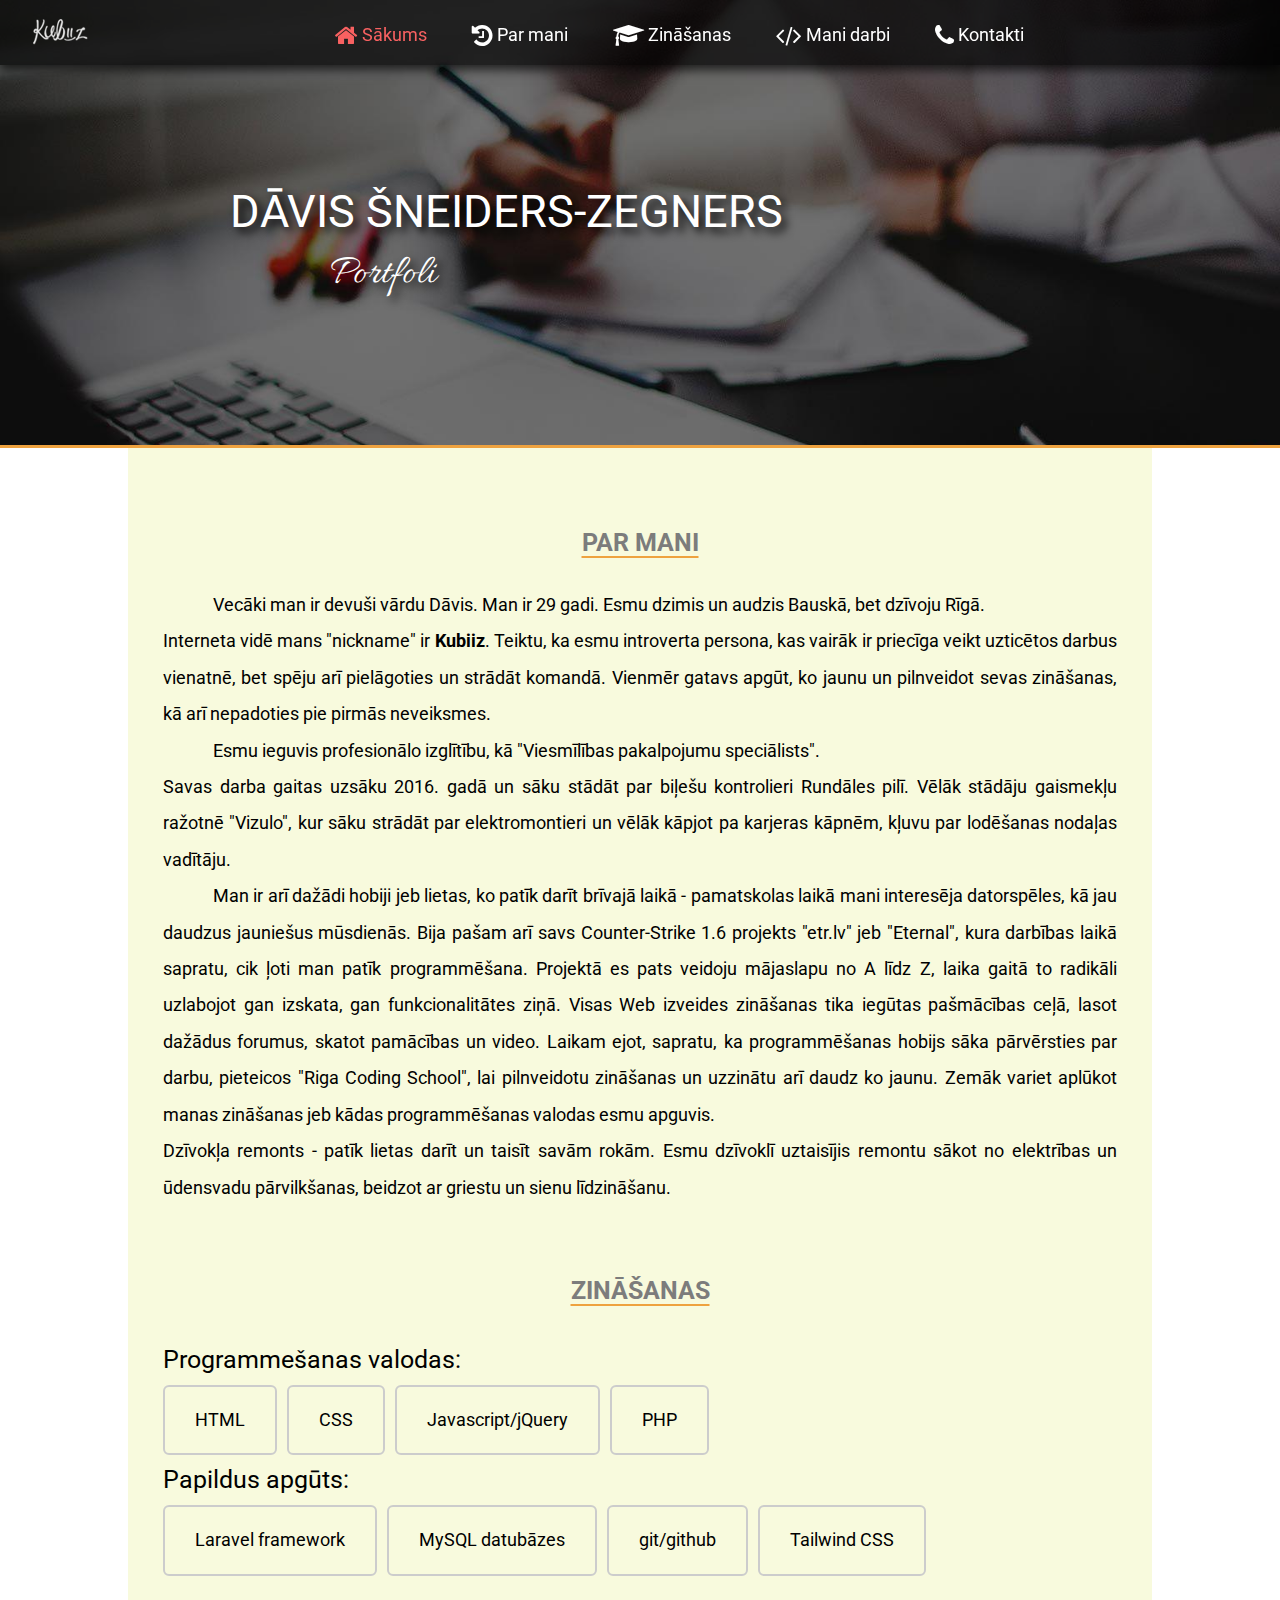
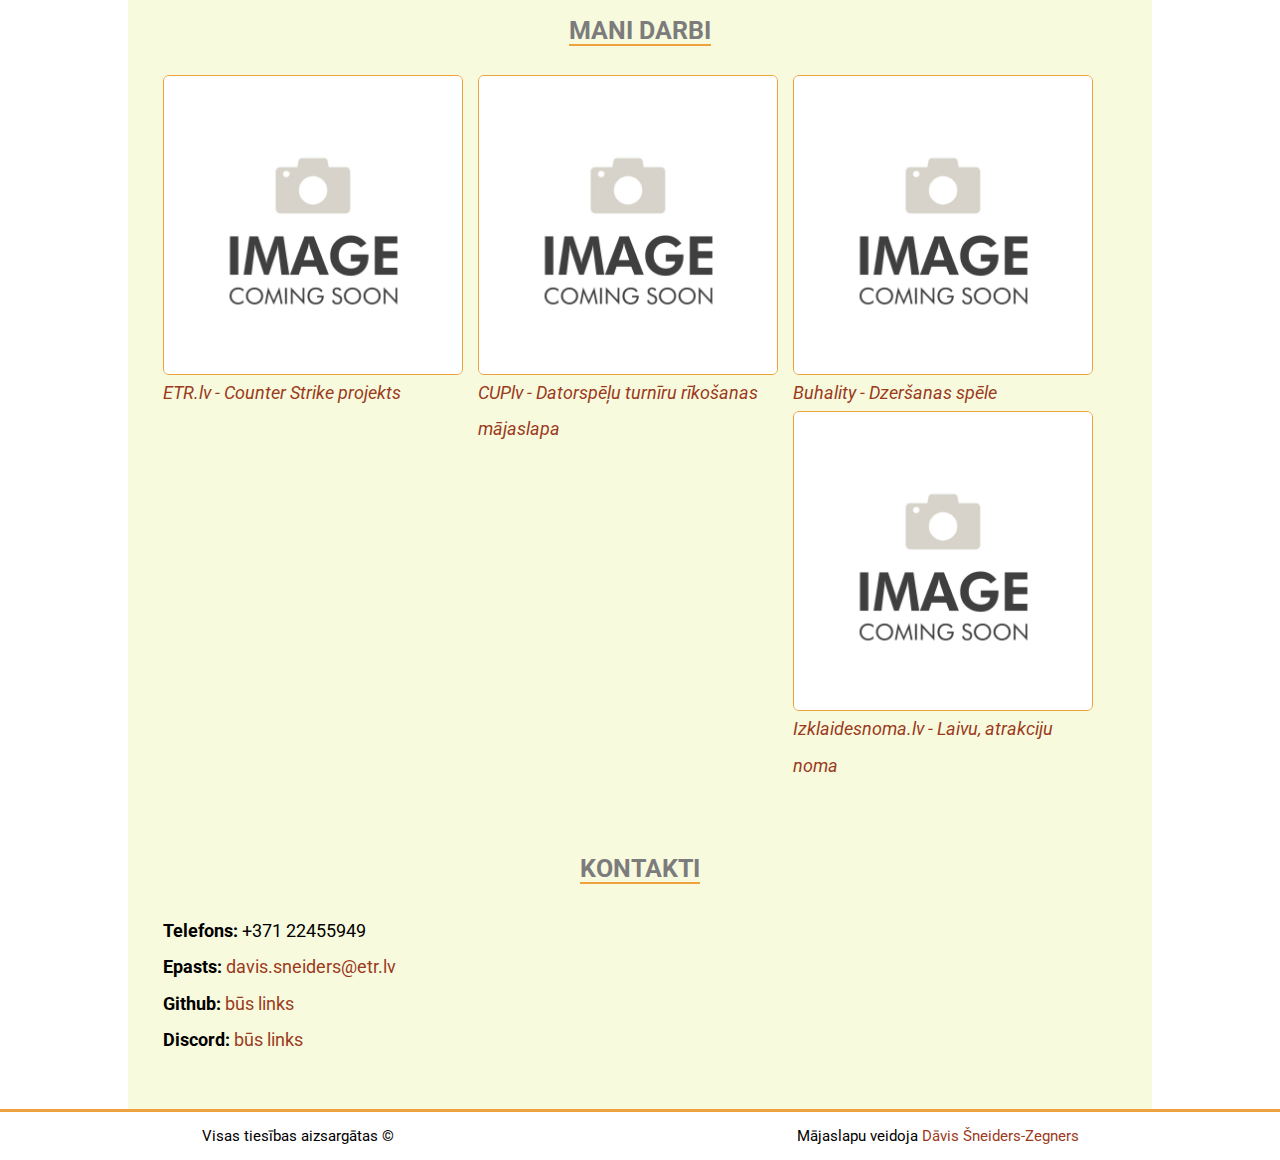
==== Portfolio/index.html @ 018d2f88 "add jquery nav + fancybox init" ====
<!--
	Autors: Dāvis Šneiders-Zegners
	Portfolio
-->
<!DOCTYPE html>
<html lang="lv">
<head>
	<meta charset="UTF-8">
	<meta name="viewport" content="width=device-width, initial-scale=1.0">
	<!-- Favicon ikona interesantākam skatam browserī -->
	<title>Portfolio</title>
	<link rel="stylesheet" href="assets/css/font-awesome.min.css">
	<link rel="stylesheet" href="assets/css/style.css">
	<link rel="stylesheet" href="assets/css/responsive.css">
	<link rel="stylesheet" href="https://cdn.jsdelivr.net/npm/@fancyapps/ui@5.0/dist/fancybox/fancybox.css"/>
</head>
<body>
	<aside id="nav" class="smooth">
		<div class="closebtn oc-nav">&times;</div>
		<ul>
			<li><a data-section="home" href="#home" class="current"><i class="fa fa-home fa-lg"></i> Sākums</a></li>
			<li><a data-section="aboutme" href="#aboutme"><i class="fa fa-history fa-lg"></i> Par mani</a></li>
			<li><a data-section="knowledge" href="#knowledge"><i class="fa fa-graduation-cap fa-lg"></i> Zināšanas</a></li>
			<li><a data-section="myworks" href="#myworks"><i class="fa fa-code fa-lg"></i> Mani darbi</a></li>
			<li><a data-section="contacts" href="#contacts"><i class="fa fa-phone fa-lg"></i> Kontakti</a></li>
		</ul>
	</aside>
	<div id="home"></div>
	<nav class="smooth">
		<div class="logo">
			<a href="#home"><img src="assets/images/kubiiz.png" alt=""></a>
		</div>
		<ul>
			<li><a data-section="home" href="#home" class="current"><i class="fa fa-home fa-lg"></i> Sākums</a></li>
			<li><a data-section="aboutme" href="#aboutme"><i class="fa fa-history fa-lg"></i> Par mani</a></li>
			<li><a data-section="knowledge" href="#knowledge"><i class="fa fa-graduation-cap fa-lg"></i> Zināšanas</a></li>
			<li><a data-section="myworks" href="#myworks"><i class="fa fa-code fa-lg"></i> Mani darbi</a></li>
			<li><a data-section="contacts" href="#contacts"><i class="fa fa-phone fa-lg"></i> Kontakti</a></li>
		</ul>
		<div id="open-nav" class="oc-nav">&#9776;</div>
	</nav>
	<header>
		<div class="text">
			<div class="name">Dāvis Šneiders-Zegners</div>
			<div class="small" rel="Portfolio"></div>
		</div>
	</header>
	<section id="aboutme">
		<h1>Par mani</h1>
		<div class="box">
			<p>
				Vecāki man ir devuši vārdu Dāvis. Man ir 29 gadi. Esmu dzimis un audzis Bauskā, bet dzīvoju Rīgā.<br />
			Interneta vidē mans "nickname" ir <b>Kubiiz</b>. Teiktu, ka esmu introverta persona, kas vairāk ir priecīga veikt uzticētos darbus vienatnē, bet spēju arī pielāgoties un strādāt komandā. Vienmēr gatavs apgūt, ko jaunu un pilnveidot sevas zināšanas, kā arī nepadoties pie pirmās neveiksmes.
			</p>
			<p>
				Esmu ieguvis profesionālo izglītību, kā "Viesmīlības pakalpojumu speciālists".<br />
				Savas darba gaitas uzsāku 2016. gadā un sāku stādāt par biļešu kontrolieri Rundāles pilī. 
				Vēlāk stādāju gaismekļu ražotnē "Vizulo", kur sāku strādāt par elektromontieri un vēlāk kāpjot pa karjeras kāpnēm, kļuvu par lodēšanas nodaļas vadītāju.<br />
			</p>
			<p>
				Man ir arī dažādi hobiji jeb lietas, ko patīk darīt brīvajā laikā - pamatskolas laikā mani interesēja datorspēles, kā jau daudzus jauniešus mūsdienās. Bija pašam arī savs Counter-Strike 1.6 projekts "etr.lv" jeb "Eternal", kura darbības laikā sapratu, cik ļoti man patīk programmēšana.
				Projektā es pats veidoju mājaslapu no A līdz Z, laika gaitā to radikāli uzlabojot gan izskata, gan funkcionalitātes ziņā. Visas Web izveides zināšanas tika iegūtas pašmācības ceļā, lasot dažādus forumus, skatot pamācības un video.
				Laikam ejot, sapratu, ka programmēšanas hobijs sāka pārvērsties par darbu, pieteicos "Riga Coding School", lai pilnveidotu zināšanas un uzzinātu arī daudz ko jaunu.
				Zemāk variet aplūkot manas zināšanas jeb kādas programmēšanas valodas esmu apguvis.<br />
				Dzīvokļa remonts - patīk lietas darīt un taisīt savām rokām. Esmu dzīvoklī uztaisījis remontu sākot no elektrības un ūdensvadu pārvilkšanas, beidzot ar griestu un sienu līdzināšanu. 
			</p>
		</div>
	</section>
	<section id="knowledge">
		<h1>Zināšanas</h1>
		<div class="box">
			<div class="box-know">
				<!-- Pie valodām būs attiecīgās valodas logo -->
				<h2>Programmešanas valodas:</h2>
				<div>HTML</div>
				<div>CSS</div>
				<div>Javascript/jQuery</div>
				<div>PHP</div>
			</div>
			<div class="box-know">
				<h2>Papildus apgūts:</h2>
				<div>Laravel framework</div>
				<div>MySQL datubāzes</div>
				<div>git/github</div>
				<div>Tailwind CSS</div>
			</div>
		</div>
		<div class="clear"></div>
	</section>
	<section id="myworks">
		<h1>Mani darbi</h1>
		<div class="box">
			<div class="works">
				<a href="assets/images/noimg.jpeg" data-fancybox data-caption="ETR.lv - Counter Strike projekts">
				<img src="assets/images/noimg.jpeg" />
				</a>
				<span>ETR.lv - Counter Strike projekts</span>
			</div>
			<div class="works">
				<a href="assets/images/noimg.jpeg" data-fancybox data-caption="CUPlv - Datorspēļu turnīru rīkošanas mājaslapa">
					<img src="assets/images/noimg.jpeg" />
				</a>
				<span>CUPlv - Datorspēļu turnīru rīkošanas mājaslapa</span>
			</div>
			<div class="works">
				<a href="assets/images/noimg.jpeg" data-fancybox data-caption="Buhality - Dzeršanas spēle">
					<img src="assets/images/noimg.jpeg" alt="Buhality - Dzeršanas spēle">
				</a>
				<span>Buhality - Dzeršanas spēle</span>
			</div>
			<div class="works">
				<a href="assets/images/noimg.jpeg" data-fancybox data-caption="Izklaidesnoma.lv - Laivu, atrakciju noma">
					<img src="assets/images/noimg.jpeg" />
				</a>
				<span>Izklaidesnoma.lv - Laivu, atrakciju noma</span>
			</div>
				<!-- Tiks pievienoti projektu attēli un uzklikšķinot, parādīs attēlu pa visu ekrānu -->
			<div class="clear"></div>
		</div>
	</section>
	<section id="contacts">
		<h1>Kontakti</h1>
		<div class="box">
			<b>Telefons:</b> +371 22455949<br />
			<b>Epasts:</b> <a href="mailto:davis.sneiders@etr.lv">davis.sneiders@etr.lv</a><br />
			<b>Github:</b> <a href="https://github.com/Kubiiz">būs links</a><br />
			<b>Discord:</b> <a href="#">būs links</a><br />
		</div>
		<!-- Iekļaut arī saziņas formu? -->
	</section>
	<footer>
		<p>Visas tiesības aizsargātas &copy;</p>
		<p>Mājaslapu veidoja <span>Dāvis Šneiders-Zegners</span></p>
	</footer>
	<div id="backtotop"><i class="fa fa-arrow-up fa-2x"></i></div>
	<script src="https://code.jquery.com/jquery-3.7.1.min.js"></script>
	<script src="assets/js/javascript.js"></script>
	<script src="https://cdn.jsdelivr.net/npm/@fancyapps/ui@5.0/dist/fancybox/fancybox.umd.js"></script>
</body>
</html>
---- Portfolio/assets/css/style.css ----
@import url('https://fonts.googleapis.com/css?family=Allura&display=swap');
@import url('https://fonts.googleapis.com/css?family=Roboto&display=swap');

* {
    margin: 0 ;
    padding: 0;
    box-sizing: border-box;
}

body {
    font-family: "Roboto", sans-serif;
    position: relative;
}

html {
    font-size: 14px;
    scroll-behavior: smooth;
}

a, 
span {
    color: #9b3b1d;
    text-decoration: none;
    transition: 0.3s;
}

a:hover {
    color: #531908;
    transition: 0.3s;
}

aside#nav {
    width: 80vw;
    height: 100vh;
    position: fixed;
    z-index: 1;
    top: 65px;
    left: 0;
    background-color: rgba(0, 0, 0, 0.7);
    box-shadow: 10px 0 10px rgba(0, 0, 0, 0.7);
    padding-top: 65px;
    display: none;
}
  
aside#nav ul {
    position: absolute;
    top: 40px;
    padding-left: 40px;
    font-size: 1.4rem;
    list-style: none;
}

aside#nav ul li {
    padding: 10px 0;
}

aside#nav .closebtn {
    position: absolute;
    top: 10px;
    right: 25px;
    font-size: 2.5rem;
    color: #fff;
    cursor: pointer;
}

nav {
    width: 100vw;
    height: 65px;
    background-color: rgba(0, 0, 0, 0.7);
    position: fixed;
    display: flex;
    flex-direction: row;
    align-items: center;
    justify-content: space-between;
    box-shadow: 0 5px 10px rgba(0, 0, 0, 0.7);
}

nav .logo {
    margin: 2px 0 0 32px;
    display: flex;
    align-items: center;
    justify-content:center;
}

nav .logo:hover {
    animation: pulse 1s infinite;
}

nav ul {
    margin: -17px 0 0 0;
}

nav ul li{
    color: #FFF;
    font-size: 1.3rem;
    float: left;
    list-style-type: none;
    margin: 21px 0 0 45px;
}

nav ul li a, 
nav ul li a:hover,
aside a,
aside a:hover{
    color: #FFF;
    transition: 0.3s;
}

nav ul li a:hover,
aside a:hover,
nav ul li .current,
aside .current{
    color: #f86161;
    transition: 0.3s;
}

#open-nav {
    color: #FFF;
    font-size: 1.8rem;
    margin: 2px 32px 0 0;
    cursor: context-menu;
    opacity: 0;
}

header {
    background: url('../images/bg.jpg');
    background-repeat: no-repeat;
    background-position: center;
    background-attachment: fixed;
    background-size: cover;
    background-color: #a1a1a1;
    width: 100vw;
    height: 35vw;
    display: flex;
    align-items: center;
    border-bottom: 3px solid #eea23f;
}

header .text{
    font-size: 3.2rem;
    color: #FFF;
    padding: 40px 0 0 230px;
    text-transform: uppercase;
    text-shadow: 5px 5px 10px rgba(0, 0, 0, 1);
}

header .text .small{
    font-family: "Allura", sans-serif;
    font-size: 3rem;
    color: #FFF;
    padding: 10px 0 0 100px;
    text-transform: capitalize;
}

section {
    padding: 20px;
    background-color: #f8fadd;
    width: 80vw;
    margin: 0 auto;
}

section:first-of-type {
    padding-top: 80px;
}

section h1 {
    font-size: 25px;
    text-align: center;
    color: #7c7c7c;
    text-transform: uppercase;
    text-decoration: underline;
    text-underline-offset: 5px;
    text-decoration-color: #eea23f;
}

section .box {
    padding: 30px 15px;
    font-size: 1.3rem;
    line-height: 2;
}

#aboutme .box {
    text-align: justify;  
    text-justify: inter-word;
    text-indent: 50px;
}

#knowledge .box-know {
    float: left;
    padding-right: 150px;
}

#knowledge .box-know h2 {
    font-size: 25px;
    font-weight: 400;
}

#knowledge .box-know div {
    float: left;
    border: 2px solid #ccc;
    padding: 15px 30px;
    margin-right: 10px;
    border-radius: 6px;
    cursor: pointer;
}

#knowledge .box-know>div:hover {
    background-color: #f4f7cf;
}

#myworks .works {
    width: 300px;
    float: left;
    margin-right: 15px;
}

#myworks img {
    width: 300px;
    height: 300px;
    border: 1px solid #eea23f;
    border-radius: 6px;
    float: left;
}

#myworks span {
    font-style: italic;
}

footer {
    width: 100vw;
    border-top: 3px solid #eea23f;
    display: flex;
    align-items: center;
    justify-content:space-around;
    flex-direction: row;
    padding: 15px 0;
}

footer p{
    font-size: 15px;
}

#backtotop {
    background-color: rgba(0, 0, 0, 0.6);
    box-shadow: 0 5px 10px rgba(0, 0, 0, 0.7);
    width: 60px;
    height: 60px;
    position: fixed;
    bottom: 0;
    right: 0;
    margin: 0 15px 15px 0;
    border-radius: 6px;
    cursor: pointer;
    opacity: 0.3;
    color:#FFF;
    text-align: center;
    transition: 0.3s;
    display: flex;
    align-items: center;
    justify-content: center;
}

#backtotop:hover {
    opacity: 1;
    transition: 0.3s;
    color: #f86161;
}

#backtotop i {
    animation: pulse 1s infinite;
}

@keyframes pulse {
    0% {
      transform: scale(1);
    }
    50% {
      transform: scale(1.15);
    }
    100% {
      transform: scale(1);
    }
  }

.clear {
    clear: both;
}
---- Portfolio/assets/css/responsive.css ----
@media screen and (max-width: 1024px) {
    nav ul li{
        margin: 21px 0 0 20px;
    }

    header {
        height: 40vw;
        background-position: top;
        background-size:contain;
    }

    header .text{
        padding: 60px 0 0 120px;
        font-size: 2.5rem;
    }

    header .text .small{
        font-size: 2.5rem;
    }

    section {
        width: 100vw;
    }
}

@media screen and (max-width: 768px) {
    nav ul {
        display: none;
    }

    #open-nav {
        cursor: pointer;
        opacity: 1;
    }

    header {
        height: 50vw;
        justify-content: center;
    }

    header .text{
        padding: 65px 0 0 0;
        font-size: 2.3rem;
    }

    header .text .small{
        font-size: 2.5rem;
        padding: 5px 0 0 50px;
    }

    #backtotop {
        width: 55px;
        height: 55px;
    }

    footer {
        flex-direction:column;
        padding: 10px 0;
    }
}

@media (max-width: 480px) {
    header {
        height: 55vw;
        justify-content: center;
    }

    header .text{
        font-size: 2rem;
        padding: 65px 0 0 0;
    }

    header .text .small{
        font-size: 2rem;
    }
}
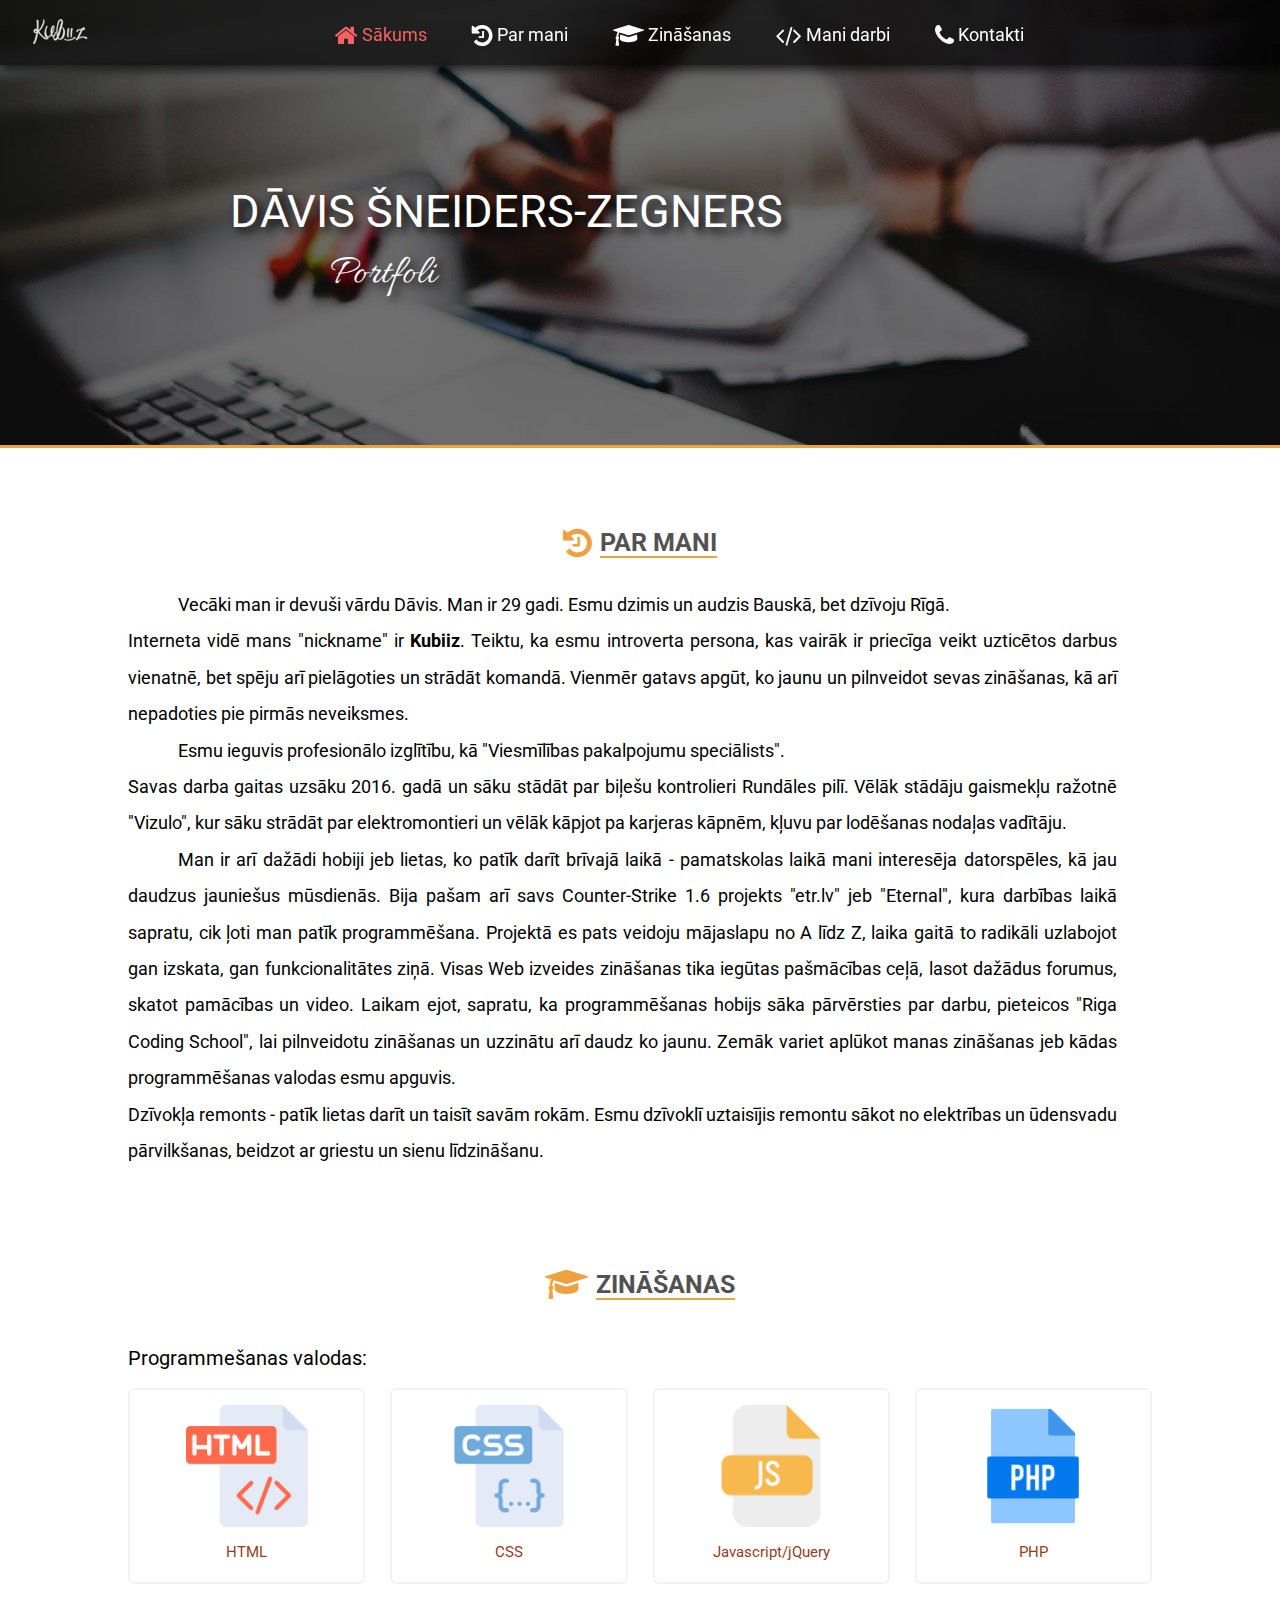
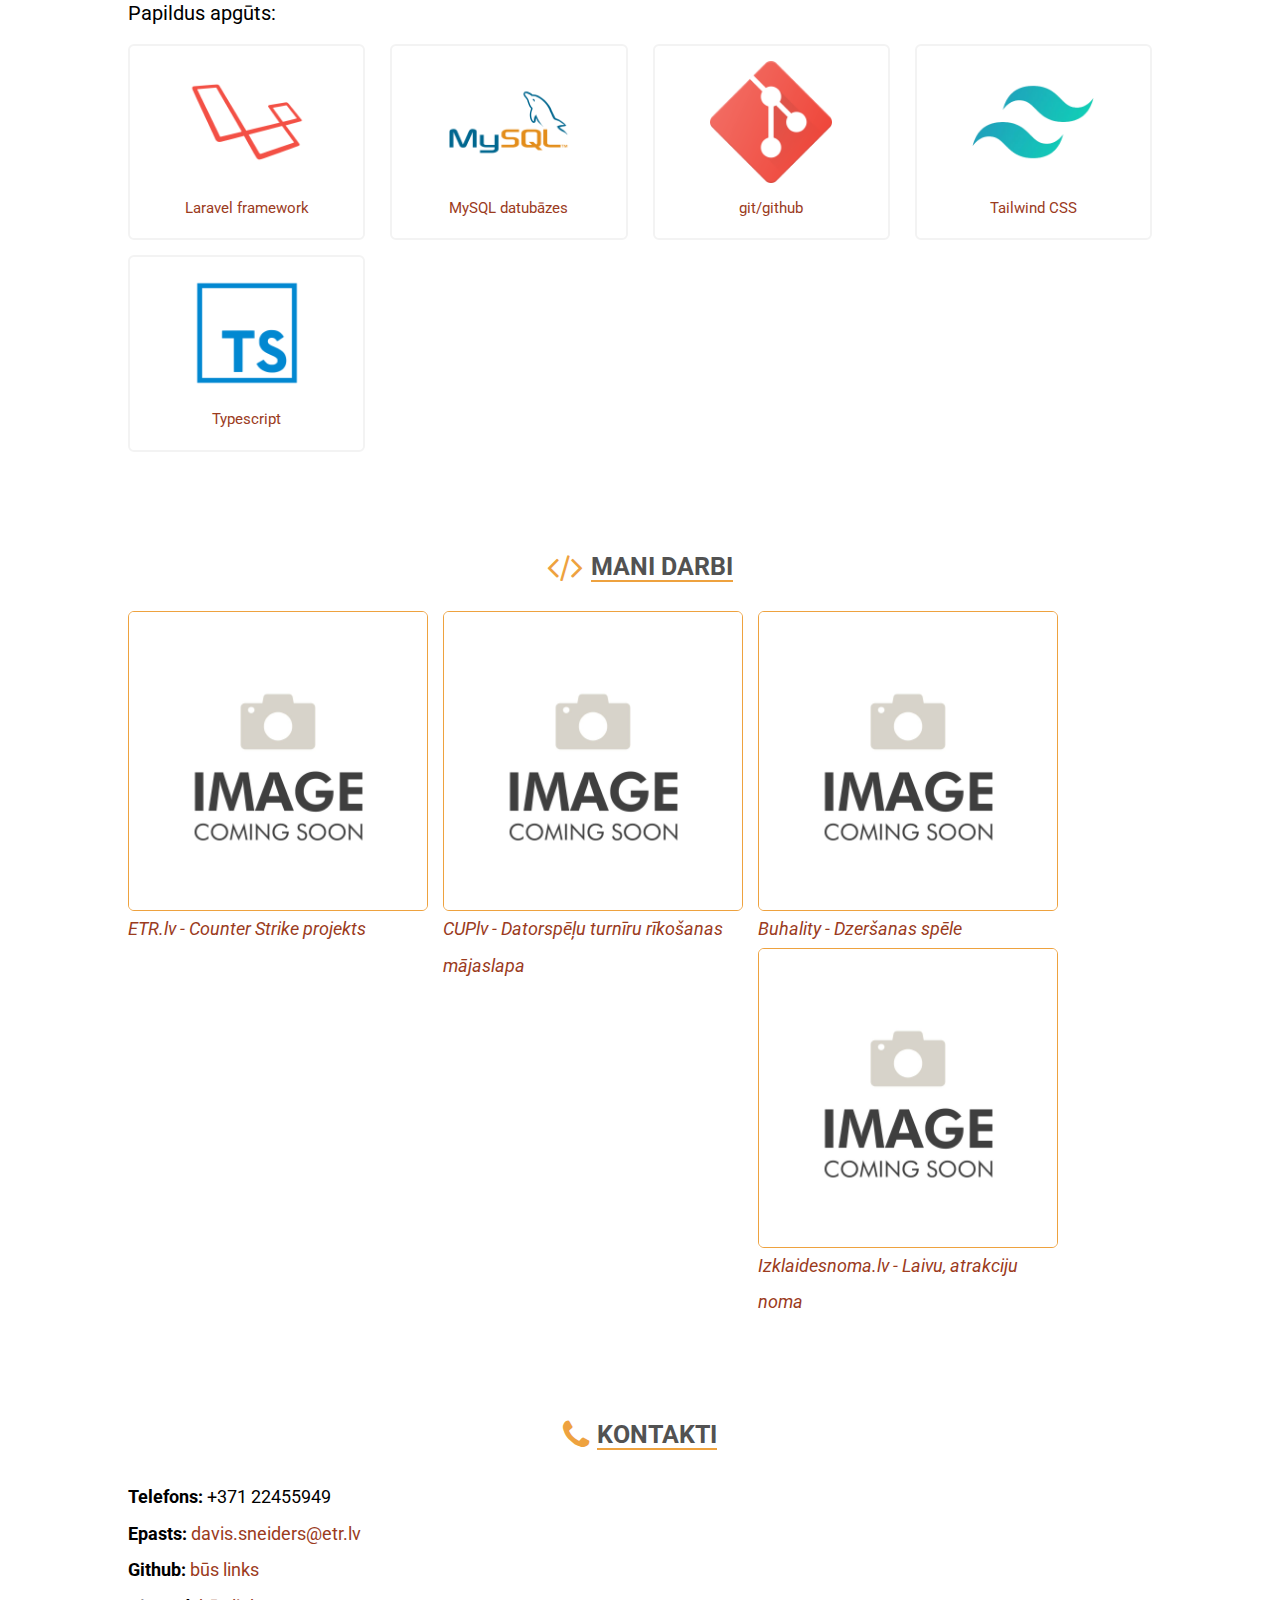
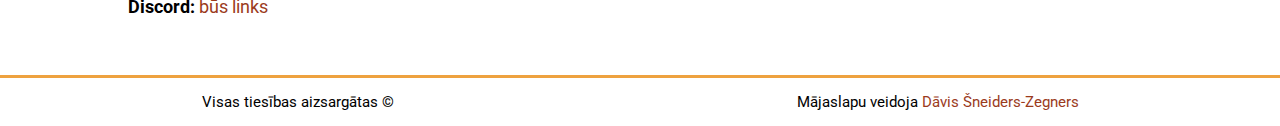
==== commit 8beb1c78: "add knowledge icons and responsive divs" ====
--- a/Portfolio/index.html
+++ b/Portfolio/index.html
@@ -45,8 +45,9 @@
 			<div class="small" rel="Portfolio"></div>
 		</div>
 	</header>
+	
 	<section id="aboutme">
-		<h1>Par mani</h1>
+		<h1><i class="fa fa-history fa-lg"></i>Par mani</h1>
 		<div class="box">
 			<p>
 				Vecāki man ir devuši vārdu Dāvis. Man ir 29 gadi. Esmu dzimis un audzis Bauskā, bet dzīvoju Rīgā.<br />
@@ -66,29 +67,57 @@
 			</p>
 		</div>
 	</section>
+	
 	<section id="knowledge">
-		<h1>Zināšanas</h1>
+		<h1><i class="fa fa-graduation-cap fa-lg"></i>Zināšanas</h1>
 		<div class="box">
+			<h2>Programmešanas valodas:</h2>
 			<div class="box-know">
-				<!-- Pie valodām būs attiecīgās valodas logo -->
-				<h2>Programmešanas valodas:</h2>
-				<div>HTML</div>
-				<div>CSS</div>
-				<div>Javascript/jQuery</div>
-				<div>PHP</div>
+				<div>
+					<img src="assets/images/languages/html.png" alt="">
+					<span>HTML</span>
+				</div>
+				<div>
+					<img src="assets/images/languages/css.png" alt="">
+					<span>CSS</span>
+				</div>
+				<div>
+					<img src="assets/images/languages/javascript.png" alt="">
+					<span>Javascript/jQuery</span>
+				</div>
+				<div>
+					<img src="assets/images/languages/php.png" alt="">
+					<span>PHP</span>
+				</div>
 			</div>
+			<h2>Papildus apgūts:</h2>
 			<div class="box-know">
-				<h2>Papildus apgūts:</h2>
-				<div>Laravel framework</div>
-				<div>MySQL datubāzes</div>
-				<div>git/github</div>
-				<div>Tailwind CSS</div>
+				<div>
+					<img src="assets/images/languages/laravel.png" alt="">
+					<span>Laravel framework</span>
+				</div>
+				<div>
+					<img src="assets/images/languages/mysql.png" alt="">
+					<span>MySQL datubāzes</span>
+				</div>
+				<div>
+					<img src="assets/images/languages/git.png" alt="">
+					<span>git/github</span>
+				</div>
+				<div>
+					<img src="assets/images/languages/tailwind.png" alt="">
+					<span>Tailwind CSS</span>
+				</div>
+				<div>
+					<img src="assets/images/languages/typescript.png" alt="">
+					<span>Typescript</span>
+				</div>
 			</div>
 		</div>
 		<div class="clear"></div>
 	</section>
 	<section id="myworks">
-		<h1>Mani darbi</h1>
+		<h1><i class="fa fa-code fa-lg"></i>Mani darbi</h1>
 		<div class="box">
 			<div class="works">
 				<a href="assets/images/noimg.jpeg" data-fancybox data-caption="ETR.lv - Counter Strike projekts">
@@ -119,7 +148,7 @@
 		</div>
 	</section>
 	<section id="contacts">
-		<h1>Kontakti</h1>
+		<h1><i class="fa fa-phone fa-lg"></i>Kontakti</h1>
 		<div class="box">
 			<b>Telefons:</b> +371 22455949<br />
 			<b>Epasts:</b> <a href="mailto:davis.sneiders@etr.lv">davis.sneiders@etr.lv</a><br />
--- a/Portfolio/assets/css/style.css
+++ b/Portfolio/assets/css/style.css
@@ -66,6 +66,7 @@
 nav {
     width: 100vw;
     height: 65px;
+    z-index: 1;
     background-color: rgba(0, 0, 0, 0.7);
     position: fixed;
     display: flex;
@@ -153,28 +154,35 @@
 }
 
 section {
-    padding: 20px;
-    background-color: #f8fadd;
+    padding: 20px 0;
     width: 80vw;
     margin: 0 auto;
 }
 
 section:first-of-type {
-    padding-top: 80px;
+    padding-top: 50px;
 }
 
 section h1 {
-    font-size: 25px;
+    font-size: 1.8rem;
     text-align: center;
-    color: #7c7c7c;
+    color: #525252;
     text-transform: uppercase;
+    padding-top: 30px;
     text-decoration: underline;
     text-underline-offset: 5px;
     text-decoration-color: #eea23f;
+    text-decoration-thickness: 2px;
+}
+
+section h1 i {
+    color: #eea23f;
+    margin-right: 8px;
 }
 
 section .box {
-    padding: 30px 15px;
+    padding: 30px 0;
+    margin-right: 35px;
     font-size: 1.3rem;
     line-height: 2;
 }
@@ -185,27 +193,45 @@
     text-indent: 50px;
 }
 
+#knowledge h2 {
+    font-size: 1.4rem;
+    font-weight: 400;
+    padding: 10px 0;
+}
+
 #knowledge .box-know {
-    float: left;
-    padding-right: 150px;
-}
-
-#knowledge .box-know h2 {
-    font-size: 25px;
-    font-weight: 400;
+    display: grid;
+    grid-template-columns: 25% 25% 25% 25%;
+    gap: 15px;
 }
 
 #knowledge .box-know div {
-    float: left;
-    border: 2px solid #ccc;
-    padding: 15px 30px;
+    border: 2px solid #f3f3f3;
+    padding: 15px;
     margin-right: 10px;
     border-radius: 6px;
     cursor: pointer;
+    display: flex;
+    flex-direction: column;
+    align-items: center;
+    justify-content: center;
+    gap: 10px;
+    transition: 0.3s;
 }
 
 #knowledge .box-know>div:hover {
-    background-color: #f4f7cf;
+    box-shadow: 0 5px 15px rgba(0, 0, 0, 0.7);
+    background-color: #fff;
+    border: none;
+    transform: scale(1.15);
+}
+
+#knowledge .box-know img {
+    width: 60%;
+}
+
+#knowledge .box-know span {
+    font-size: 1.1rem;
 }
 
 #myworks .works {
--- a/Portfolio/assets/css/responsive.css
+++ b/Portfolio/assets/css/responsive.css
@@ -20,6 +20,20 @@
 
     section {
         width: 100vw;
+    }
+
+    section .box {
+        padding: 30px 20px;
+        margin-right: 5px;
+    }
+
+    #knowledge .box-know {
+        grid-template-columns: 33.3% 33.3% 33.3%;
+        gap: 10px;
+    }
+
+    #knowledge .box-know>div:hover {
+        transform: scale(1.1);
     }
 }
 
@@ -48,6 +62,11 @@
         padding: 5px 0 0 50px;
     }
 
+    #knowledge .box-know {
+        grid-template-columns: 50% 50%;
+        gap: 10px;
+    }
+
     #backtotop {
         width: 55px;
         height: 55px;
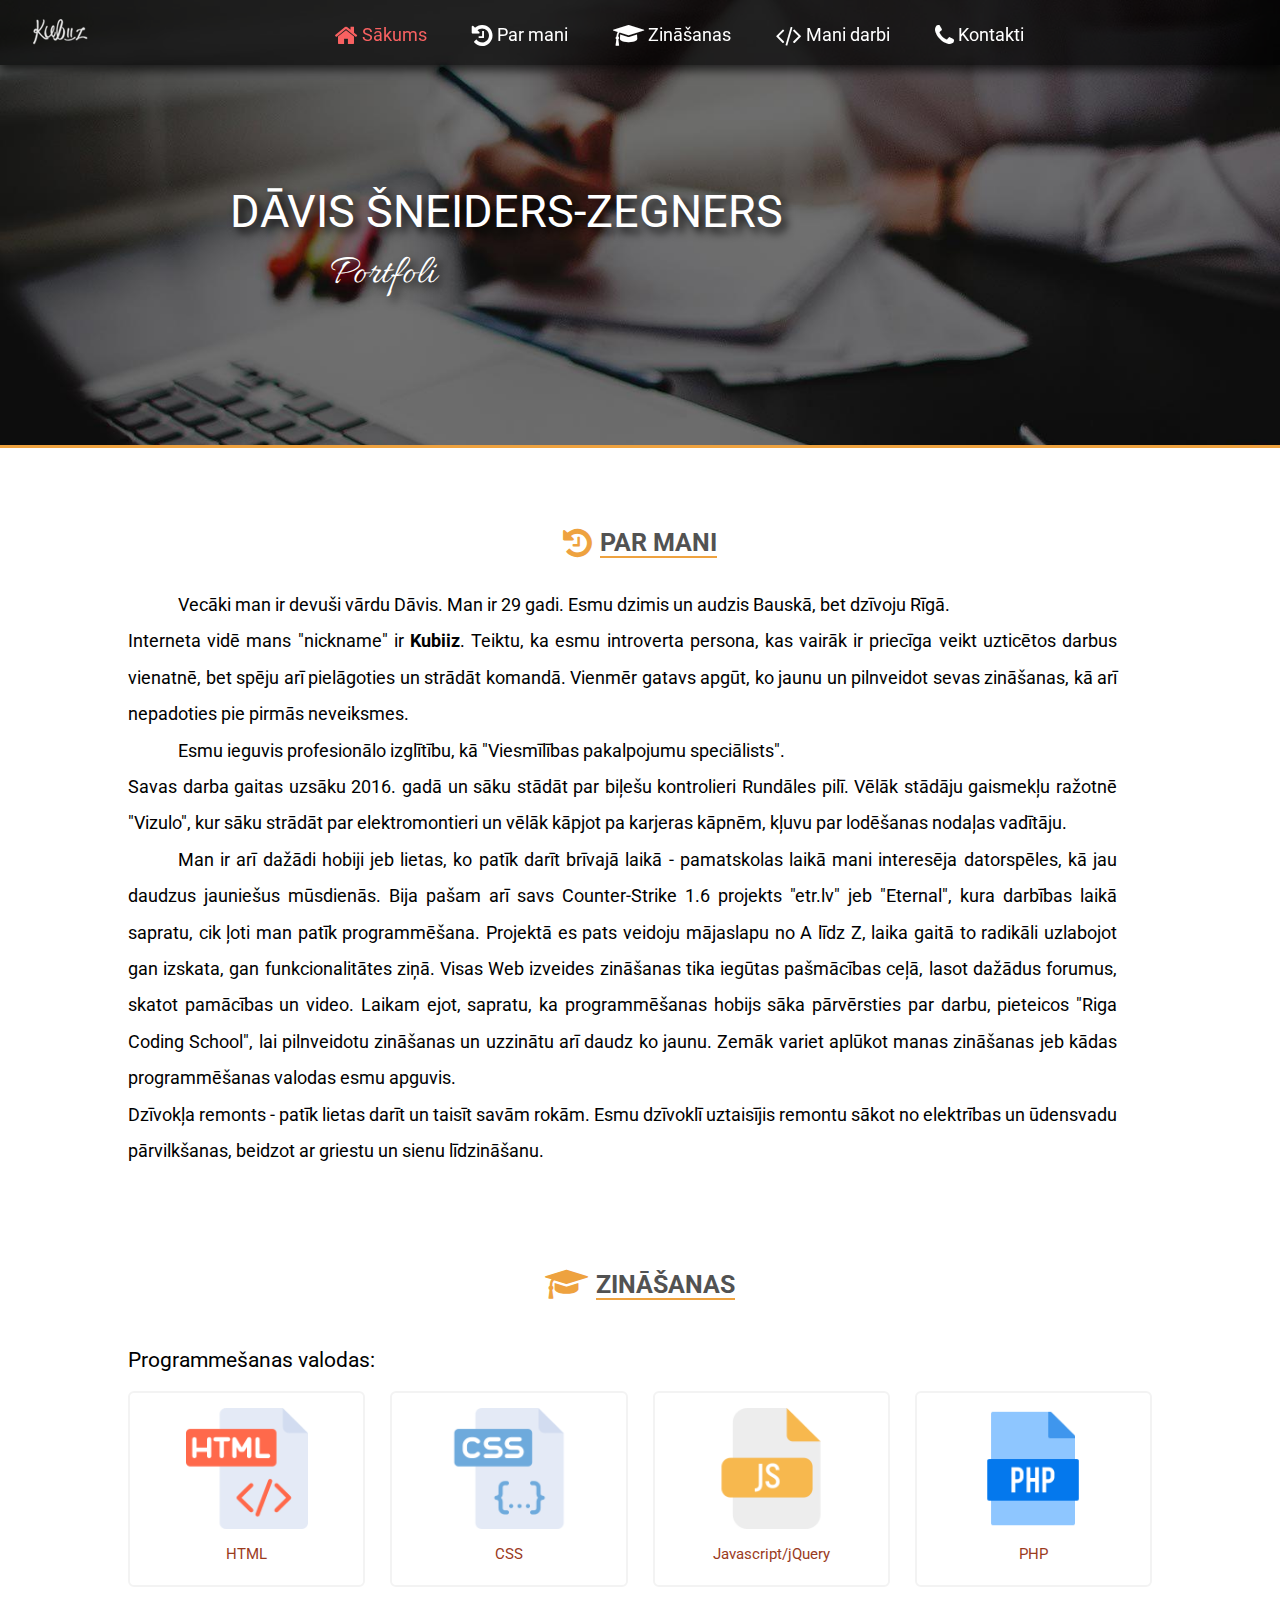
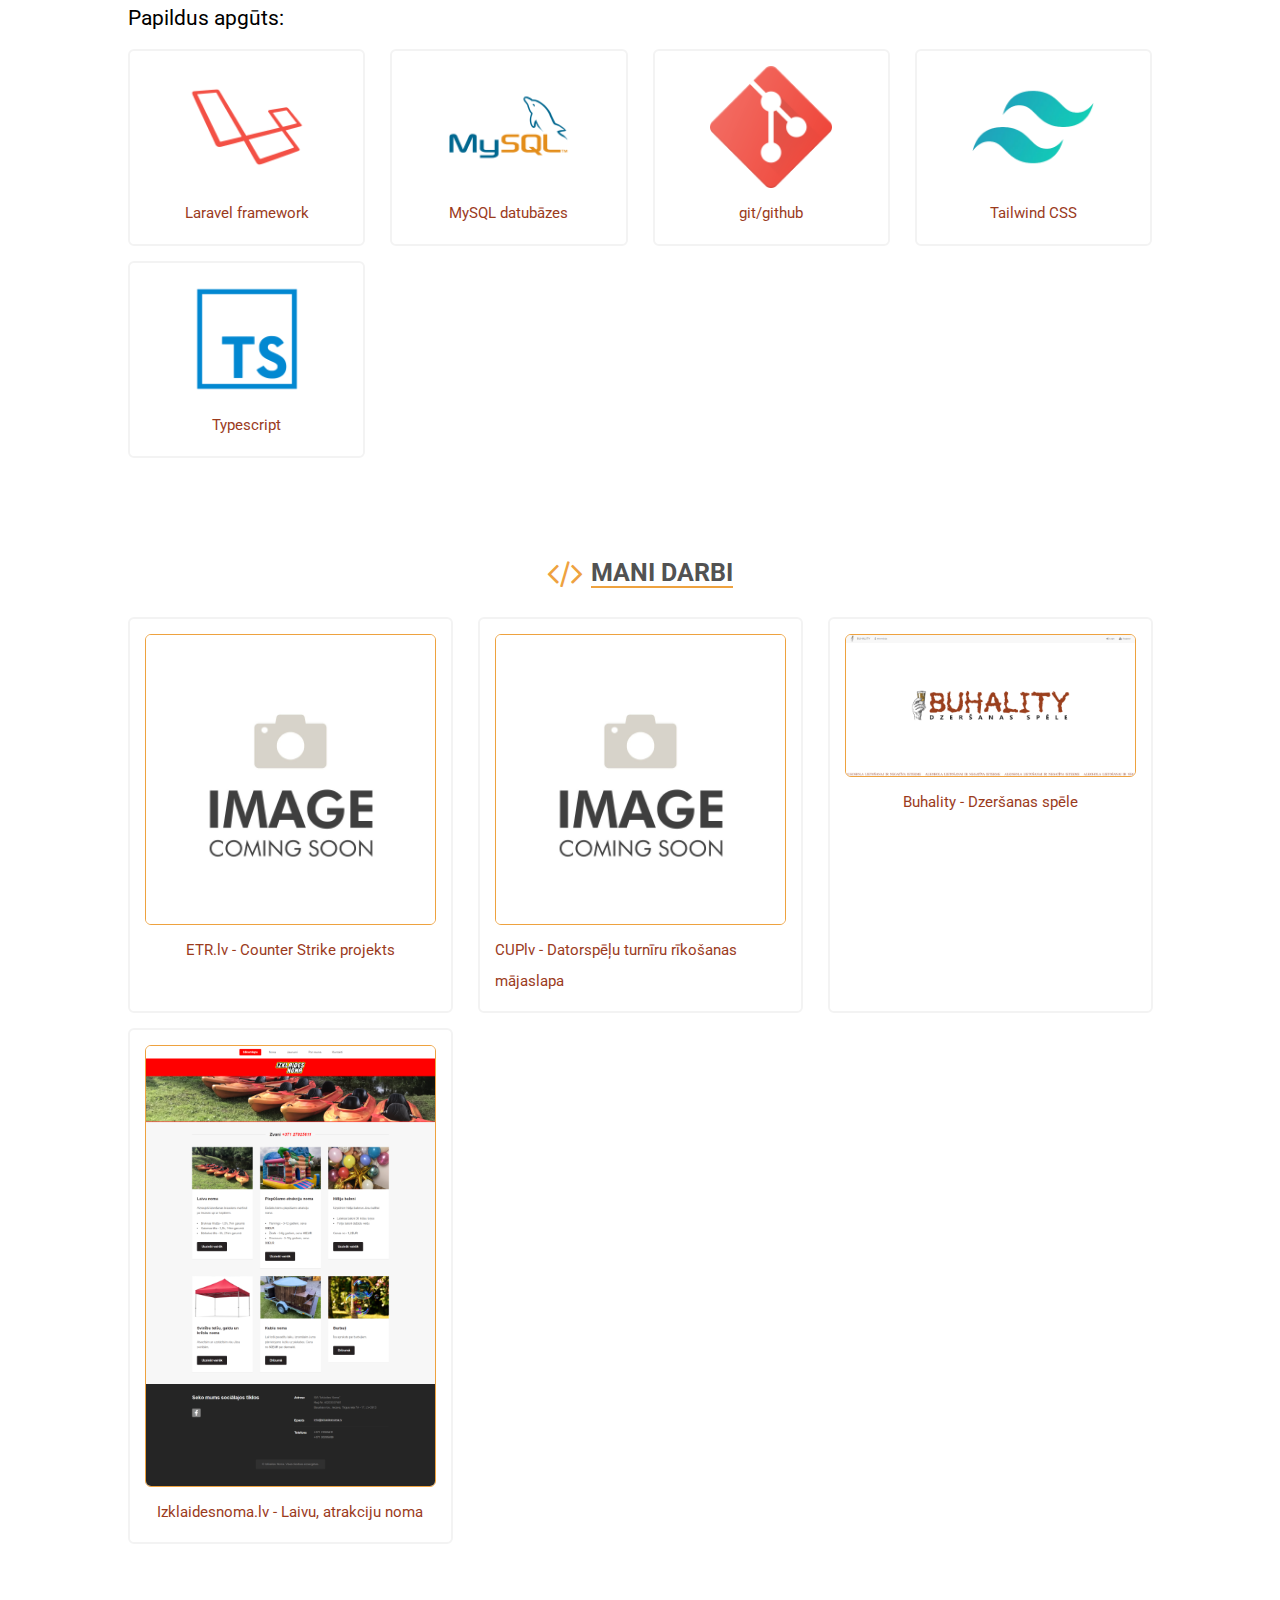
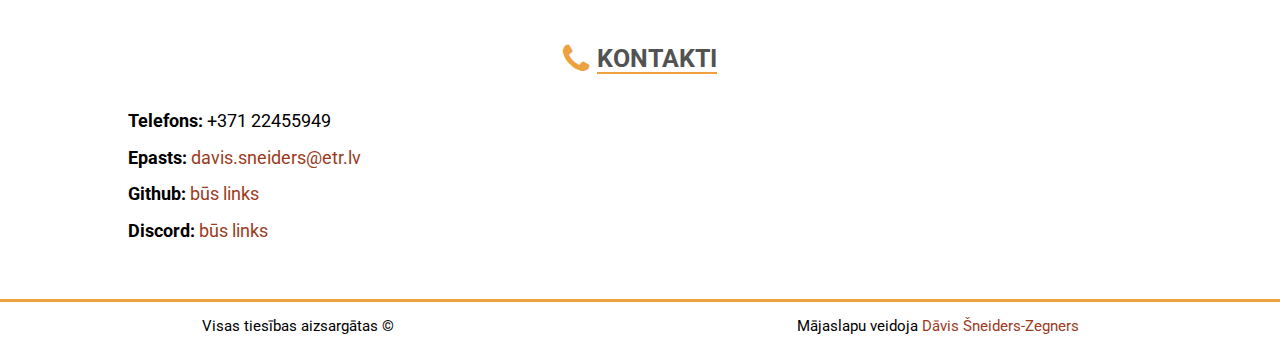
==== commit f6b052ad: "add my works" ====
--- a/Portfolio/index.html
+++ b/Portfolio/index.html
@@ -42,7 +42,7 @@
 	<header>
 		<div class="text">
 			<div class="name">Dāvis Šneiders-Zegners</div>
-			<div class="small" rel="Portfolio"></div>
+			<div class="small" data-text="Portfolio"></div>
 		</div>
 	</header>
 	
@@ -119,32 +119,34 @@
 	<section id="myworks">
 		<h1><i class="fa fa-code fa-lg"></i>Mani darbi</h1>
 		<div class="box">
-			<div class="works">
-				<a href="assets/images/noimg.jpeg" data-fancybox data-caption="ETR.lv - Counter Strike projekts">
-				<img src="assets/images/noimg.jpeg" />
+			<div>
+				<a class="blur" href="assets/images/noimg.jpeg" data-fancybox="works" data-caption="ETR.lv - Counter Strike projekts">
+					<img src="assets/images/noimg.jpeg" alt="" />
+					<i class="fa fa-search-plus fa-3x"></i>
 				</a>
 				<span>ETR.lv - Counter Strike projekts</span>
 			</div>
-			<div class="works">
-				<a href="assets/images/noimg.jpeg" data-fancybox data-caption="CUPlv - Datorspēļu turnīru rīkošanas mājaslapa">
-					<img src="assets/images/noimg.jpeg" />
+			<div>
+				<a class="blur" href="assets/images/noimg.jpeg" data-fancybox="works" data-caption="CUPlv - Datorspēļu turnīru rīkošanas mājaslapa">
+					<img class="blur" src="assets/images/noimg.jpeg" alt="" />
+					<i class="fa fa-search-plus fa-3x"></i>
 				</a>
 				<span>CUPlv - Datorspēļu turnīru rīkošanas mājaslapa</span>
 			</div>
-			<div class="works">
-				<a href="assets/images/noimg.jpeg" data-fancybox data-caption="Buhality - Dzeršanas spēle">
-					<img src="assets/images/noimg.jpeg" alt="Buhality - Dzeršanas spēle">
+			<div>
+				<a class="blur" href="assets/images/works/buhality.png" data-fancybox="works" data-caption="Buhality - Dzeršanas spēle">
+					<img class="blur" src="assets/images/works/thumbnail/buhality.png" alt="" />
+					<i class="fa fa-search-plus fa-3x"></i>
 				</a>
 				<span>Buhality - Dzeršanas spēle</span>
 			</div>
-			<div class="works">
-				<a href="assets/images/noimg.jpeg" data-fancybox data-caption="Izklaidesnoma.lv - Laivu, atrakciju noma">
-					<img src="assets/images/noimg.jpeg" />
+			<div>
+				<a class="blur" href="assets/images/works/izklaidesnoma.png" data-fancybox="works" data-caption="Izklaidesnoma.lv - Laivu, atrakciju noma">
+					<img class="blur" src="assets/images/works/thumbnail/izklaidesnoma.png" alt="" />
+					<i class="fa fa-search-plus fa-3x"></i>
 				</a>
 				<span>Izklaidesnoma.lv - Laivu, atrakciju noma</span>
 			</div>
-				<!-- Tiks pievienoti projektu attēli un uzklikšķinot, parādīs attēlu pa visu ekrānu -->
-			<div class="clear"></div>
 		</div>
 	</section>
 	<section id="contacts">
--- a/Portfolio/assets/css/style.css
+++ b/Portfolio/assets/css/style.css
@@ -194,18 +194,19 @@
 }
 
 #knowledge h2 {
-    font-size: 1.4rem;
+    font-size: 1.5rem;
     font-weight: 400;
     padding: 10px 0;
 }
 
-#knowledge .box-know {
+#knowledge .box-know{
     display: grid;
     grid-template-columns: 25% 25% 25% 25%;
     gap: 15px;
 }
 
-#knowledge .box-know div {
+#knowledge .box-know div, 
+#myworks .box div{
     border: 2px solid #f3f3f3;
     padding: 15px;
     margin-right: 10px;
@@ -214,7 +215,7 @@
     display: flex;
     flex-direction: column;
     align-items: center;
-    justify-content: center;
+    justify-content: flex-start;
     gap: 10px;
     transition: 0.3s;
 }
@@ -230,26 +231,40 @@
     width: 60%;
 }
 
-#knowledge .box-know span {
+#knowledge .box-know span,
+#myworks span {
     font-size: 1.1rem;
-}
-
-#myworks .works {
-    width: 300px;
-    float: left;
-    margin-right: 15px;
+    
+}
+
+#myworks .box {
+    display: grid;
+    grid-template-columns: 33.3% 33.3% 33.3%;
+    gap: 15px;
+    margin-right: 18px;
+}
+
+#myworks .blur {
+    display: flex;
+    align-items: center;
+    justify-content:center;
+}
+
+#myworks .blur i {
+    display: none;
+    position: absolute;
+    color: rgb(0, 0, 0, 0.5);
 }
 
 #myworks img {
-    width: 300px;
-    height: 300px;
+    width: 100%;
     border: 1px solid #eea23f;
     border-radius: 6px;
-    float: left;
-}
-
-#myworks span {
-    font-style: italic;
+    transition: 0.3s;
+}
+
+#myworks img:hover {
+    filter: blur(3px);
 }
 
 footer {
--- a/Portfolio/assets/css/responsive.css
+++ b/Portfolio/assets/css/responsive.css
@@ -27,13 +27,18 @@
         margin-right: 5px;
     }
 
-    #knowledge .box-know {
+    #knowledge .box-know{
         grid-template-columns: 33.3% 33.3% 33.3%;
         gap: 10px;
     }
 
     #knowledge .box-know>div:hover {
         transform: scale(1.1);
+    }
+
+    #myworks .box {
+        grid-template-columns: 50% 50%;
+        gap: 10px;
     }
 }
 
@@ -67,6 +72,11 @@
         gap: 10px;
     }
 
+    #myworks .box {
+        grid-template-columns: 100%;
+        gap: 0;
+    }
+
     #backtotop {
         width: 55px;
         height: 55px;
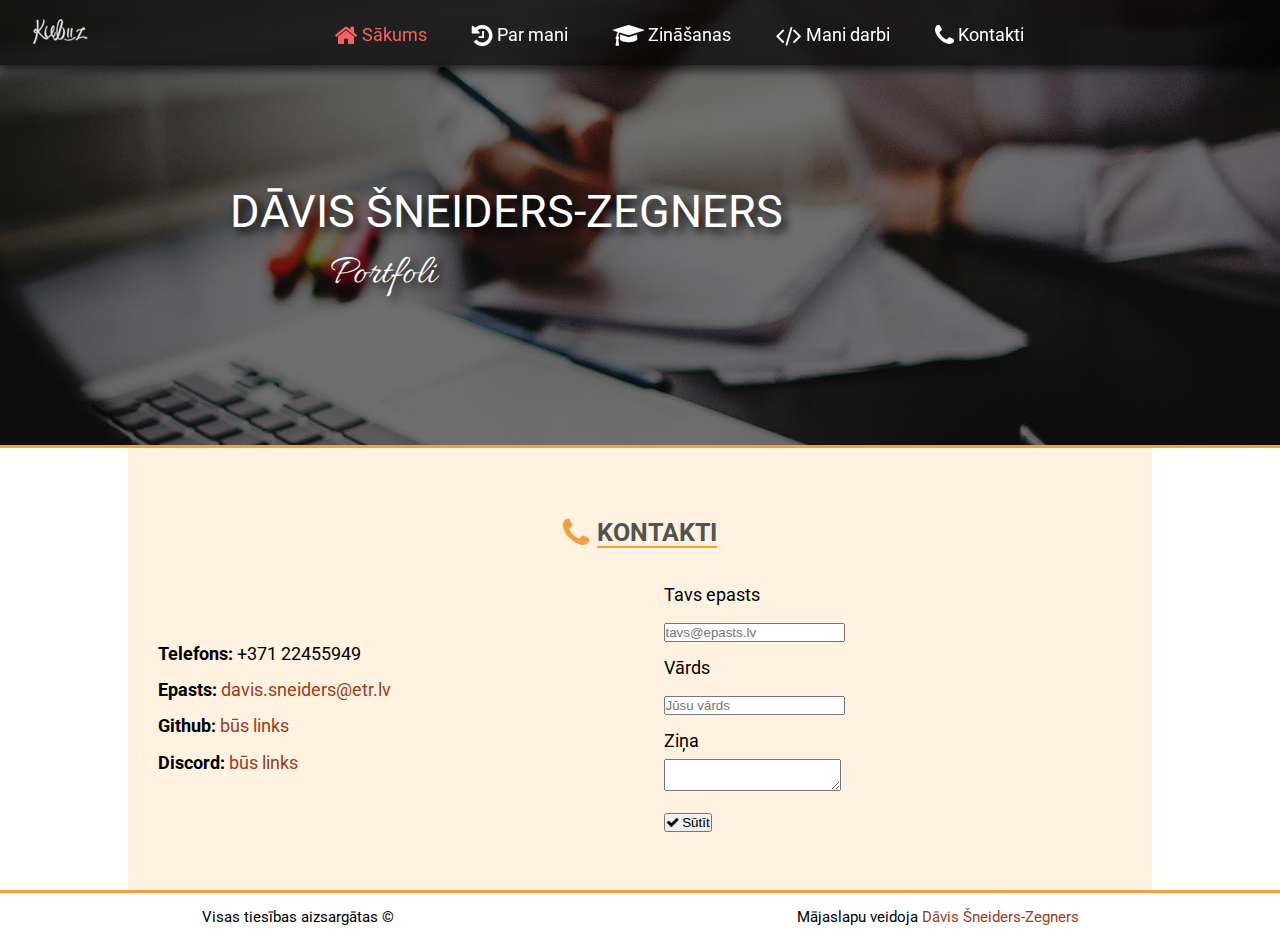
==== commit 9c906b0c: "add contact section" ====
--- a/Portfolio/index.html
+++ b/Portfolio/index.html
@@ -45,7 +45,7 @@
 			<div class="small" data-text="Portfolio"></div>
 		</div>
 	</header>
-	
+	<!--
 	<section id="aboutme">
 		<h1><i class="fa fa-history fa-lg"></i>Par mani</h1>
 		<div class="box">
@@ -120,25 +120,11 @@
 		<h1><i class="fa fa-code fa-lg"></i>Mani darbi</h1>
 		<div class="box">
 			<div>
-				<a class="blur" href="assets/images/noimg.jpeg" data-fancybox="works" data-caption="ETR.lv - Counter Strike projekts">
-					<img src="assets/images/noimg.jpeg" alt="" />
-					<i class="fa fa-search-plus fa-3x"></i>
-				</a>
-				<span>ETR.lv - Counter Strike projekts</span>
-			</div>
-			<div>
-				<a class="blur" href="assets/images/noimg.jpeg" data-fancybox="works" data-caption="CUPlv - Datorspēļu turnīru rīkošanas mājaslapa">
-					<img class="blur" src="assets/images/noimg.jpeg" alt="" />
-					<i class="fa fa-search-plus fa-3x"></i>
-				</a>
-				<span>CUPlv - Datorspēļu turnīru rīkošanas mājaslapa</span>
-			</div>
-			<div>
-				<a class="blur" href="assets/images/works/buhality.png" data-fancybox="works" data-caption="Buhality - Dzeršanas spēle">
-					<img class="blur" src="assets/images/works/thumbnail/buhality.png" alt="" />
-					<i class="fa fa-search-plus fa-3x"></i>
-				</a>
-				<span>Buhality - Dzeršanas spēle</span>
+				<a class="blur" href="assets/images/works/etr.png" data-fancybox="works" data-caption="Counter Strike projekts">
+					<img src="assets/images/works/thumbnail/etr.png" alt="" />
+					<i class="fa fa-search-plus fa-3x"></i>
+				</a>
+				<span>Counter Strike projekts</span>
 			</div>
 			<div>
 				<a class="blur" href="assets/images/works/izklaidesnoma.png" data-fancybox="works" data-caption="Izklaidesnoma.lv - Laivu, atrakciju noma">
@@ -147,17 +133,62 @@
 				</a>
 				<span>Izklaidesnoma.lv - Laivu, atrakciju noma</span>
 			</div>
-		</div>
-	</section>
+			<div>
+				<a class="blur" href="assets/images/works/cup.png" data-fancybox="works" data-caption="Datorspēļu turnīru rīkošanas mājaslapa">
+					<img class="blur" src="assets/images/works/thumbnail/cup.png" alt="" />
+					<i class="fa fa-search-plus fa-3x"></i>
+				</a>
+				<span>Datorspēļu turnīru rīkošanas mājaslapa</span>
+			</div>
+			<div>
+				<a class="blur" href="assets/images/works/mceternal.png" data-fancybox="works" data-caption="Minecraft projekts">
+					<img class="blur" src="assets/images/works/thumbnail/mceternal.png" alt="" />
+					<i class="fa fa-search-plus fa-3x"></i>
+				</a>
+				<span>Minecraft projekts</span>
+			</div>
+			<div>
+				<a class="blur" href="assets/images/works/buhality.png" data-fancybox="works" data-caption="Dzeršanas spēle">
+					<img class="blur" src="assets/images/works/thumbnail/buhality.png" alt="" />
+					<i class="fa fa-search-plus fa-3x"></i>
+				</a>
+				<span>Dzeršanas spēle</span>
+			</div>
+		</div>
+	</section>
+-->
 	<section id="contacts">
 		<h1><i class="fa fa-phone fa-lg"></i>Kontakti</h1>
 		<div class="box">
-			<b>Telefons:</b> +371 22455949<br />
-			<b>Epasts:</b> <a href="mailto:davis.sneiders@etr.lv">davis.sneiders@etr.lv</a><br />
-			<b>Github:</b> <a href="https://github.com/Kubiiz">būs links</a><br />
-			<b>Discord:</b> <a href="#">būs links</a><br />
-		</div>
-		<!-- Iekļaut arī saziņas formu? -->
+			<div class="contact">
+				<b>Telefons:</b> +371 22455949<br />
+				<b>Epasts:</b> <a href="mailto:davis.sneiders@etr.lv">davis.sneiders@etr.lv</a><br />
+				<b>Github:</b> <a href="https://github.com/Kubiiz">būs links</a><br />
+				<b>Discord:</b> <a href="http://discordapp.com/users/kubiiz">būs links</a><br />
+			</div>
+			<form method="POST" action="modules/contact.php">
+				<label for="email" class="col-md-4 control-label">Tavs epasts</label>
+				<div class="form">
+					<input id="email" type="email" class="form-control " name="email" value="" placeholder="tavs@epasts.lv" required>
+				</div>
+				<label for="name" class="col-md-4 control-label">Vārds</label>
+				<div class="form">
+					<input id="name" type="text" class="form-control " name="name" value="" placeholder="Jūsu vārds" required>
+				</div>
+				
+				<label for="comment" class="col-md-4 control-label">Ziņa</label>
+				<div class="form">
+					<textarea name="comment" class="form-control" id="exampleFormControlTextarea1"></textarea>
+					<span class="text-danger"></span>
+				</div>
+				
+				<div class="form-group">
+					<button type="submit" class="btn btn-primary">
+						<i class="fa fa-check"></i> Sūtīt
+					</button>
+				</div>
+			</form>
+		</div>
 	</section>
 	<footer>
 		<p>Visas tiesības aizsargātas &copy;</p>
--- a/Portfolio/assets/css/style.css
+++ b/Portfolio/assets/css/style.css
@@ -10,6 +10,7 @@
 body {
     font-family: "Roboto", sans-serif;
     position: relative;
+    overflow-x: hidden;
 }
 
 html {
@@ -157,10 +158,7 @@
     padding: 20px 0;
     width: 80vw;
     margin: 0 auto;
-}
-
-section:first-of-type {
-    padding-top: 50px;
+    background-color: #fff2e1;
 }
 
 section h1 {
@@ -168,7 +166,7 @@
     text-align: center;
     color: #525252;
     text-transform: uppercase;
-    padding-top: 30px;
+    padding-top: 50px;
     text-decoration: underline;
     text-underline-offset: 5px;
     text-decoration-color: #eea23f;
@@ -207,7 +205,6 @@
 
 #knowledge .box-know div, 
 #myworks .box div{
-    border: 2px solid #f3f3f3;
     padding: 15px;
     margin-right: 10px;
     border-radius: 6px;
@@ -221,10 +218,8 @@
 }
 
 #knowledge .box-know>div:hover {
-    box-shadow: 0 5px 15px rgba(0, 0, 0, 0.7);
-    background-color: #fff;
     border: none;
-    transform: scale(1.15);
+    transform: scale(1.2);
 }
 
 #knowledge .box-know img {
@@ -233,7 +228,7 @@
 
 #knowledge .box-know span,
 #myworks span {
-    font-size: 1.1rem;
+    font-size: 1.3rem;
     
 }
 
@@ -258,6 +253,7 @@
 
 #myworks img {
     width: 100%;
+    max-height: 470px;
     border: 1px solid #eea23f;
     border-radius: 6px;
     transition: 0.3s;
@@ -265,6 +261,16 @@
 
 #myworks img:hover {
     filter: blur(3px);
+}
+
+#contacts .box {
+    display: grid;
+    grid-template-columns: auto auto;
+    align-items: center;
+}
+
+#contacts .box .contact {
+    margin-left: 30px;
 }
 
 footer {
@@ -272,7 +278,7 @@
     border-top: 3px solid #eea23f;
     display: flex;
     align-items: center;
-    justify-content:space-around;
+    justify-content: space-around;
     flex-direction: row;
     padding: 15px 0;
 }
--- a/Portfolio/assets/css/responsive.css
+++ b/Portfolio/assets/css/responsive.css
@@ -82,6 +82,10 @@
         height: 55px;
     }
 
+    #contacts .box{
+        grid-template-columns: 100%;
+    }
+
     footer {
         flex-direction:column;
         padding: 10px 0;
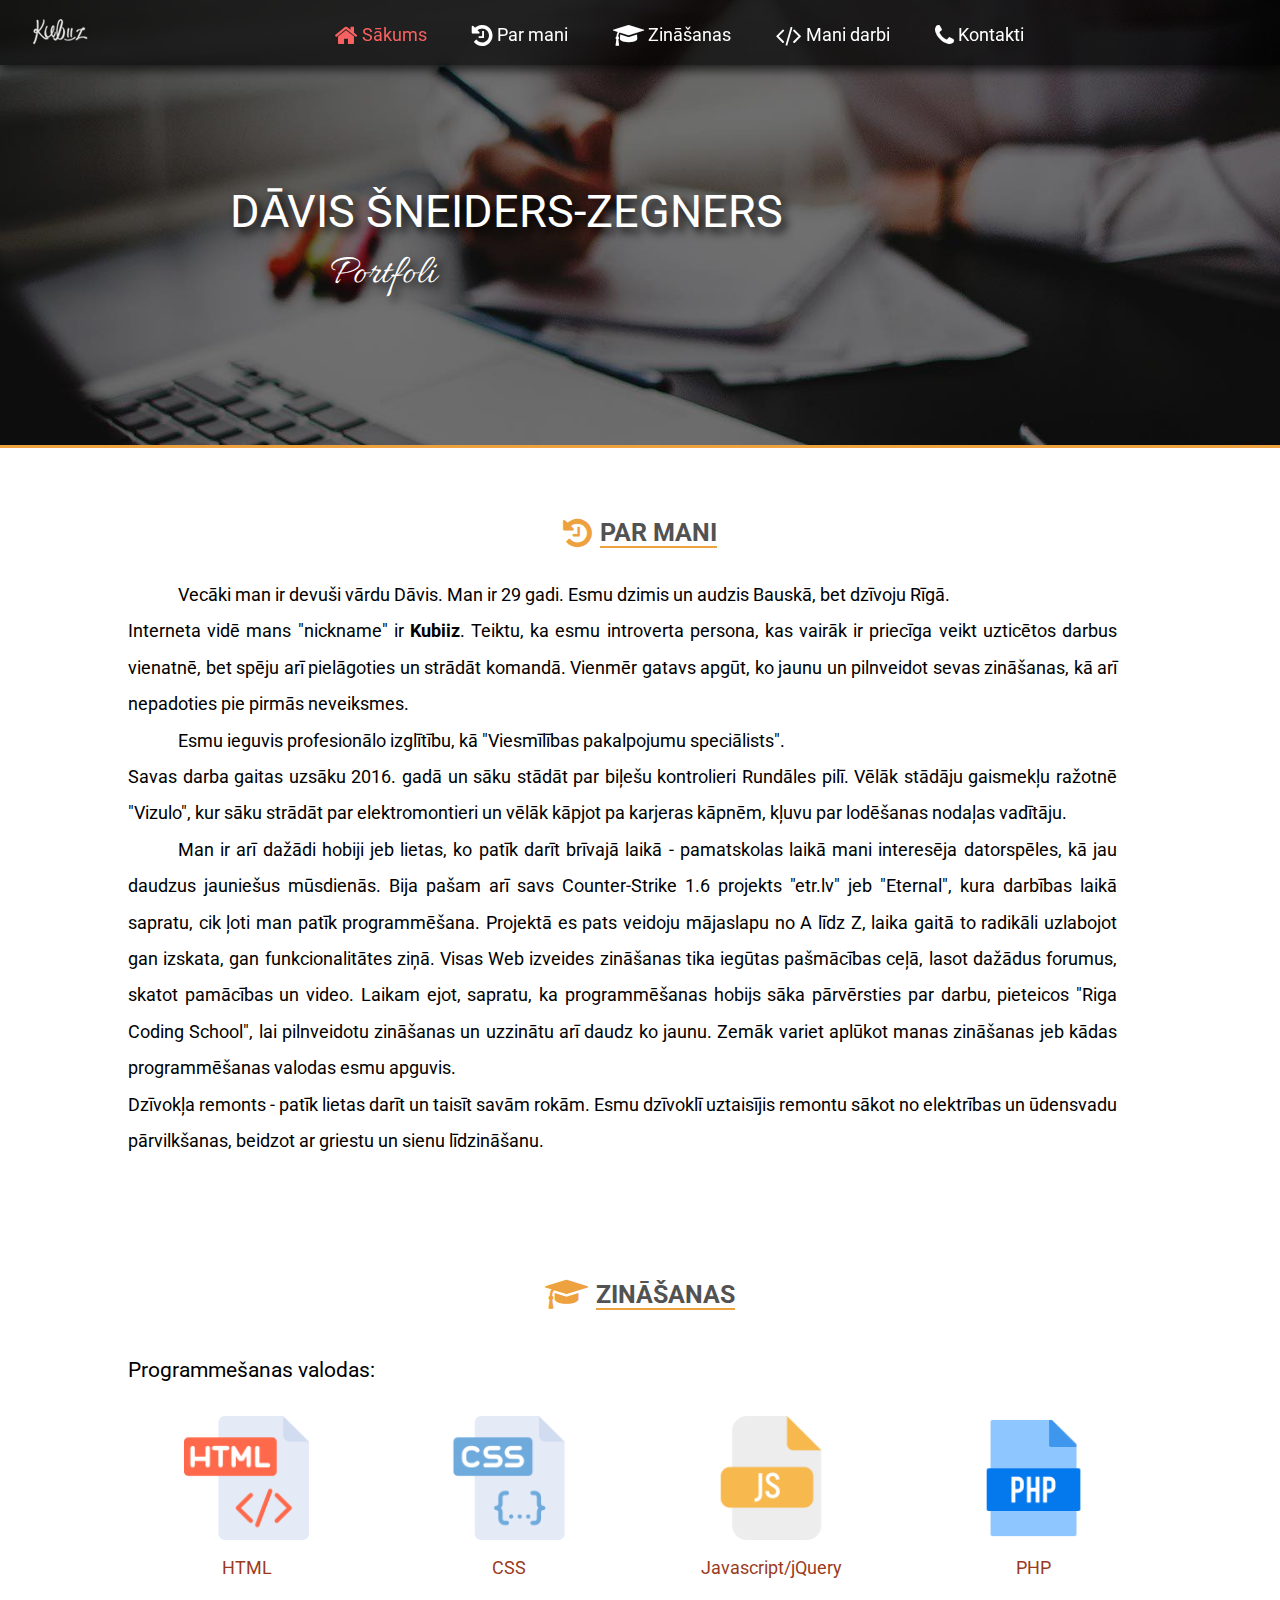
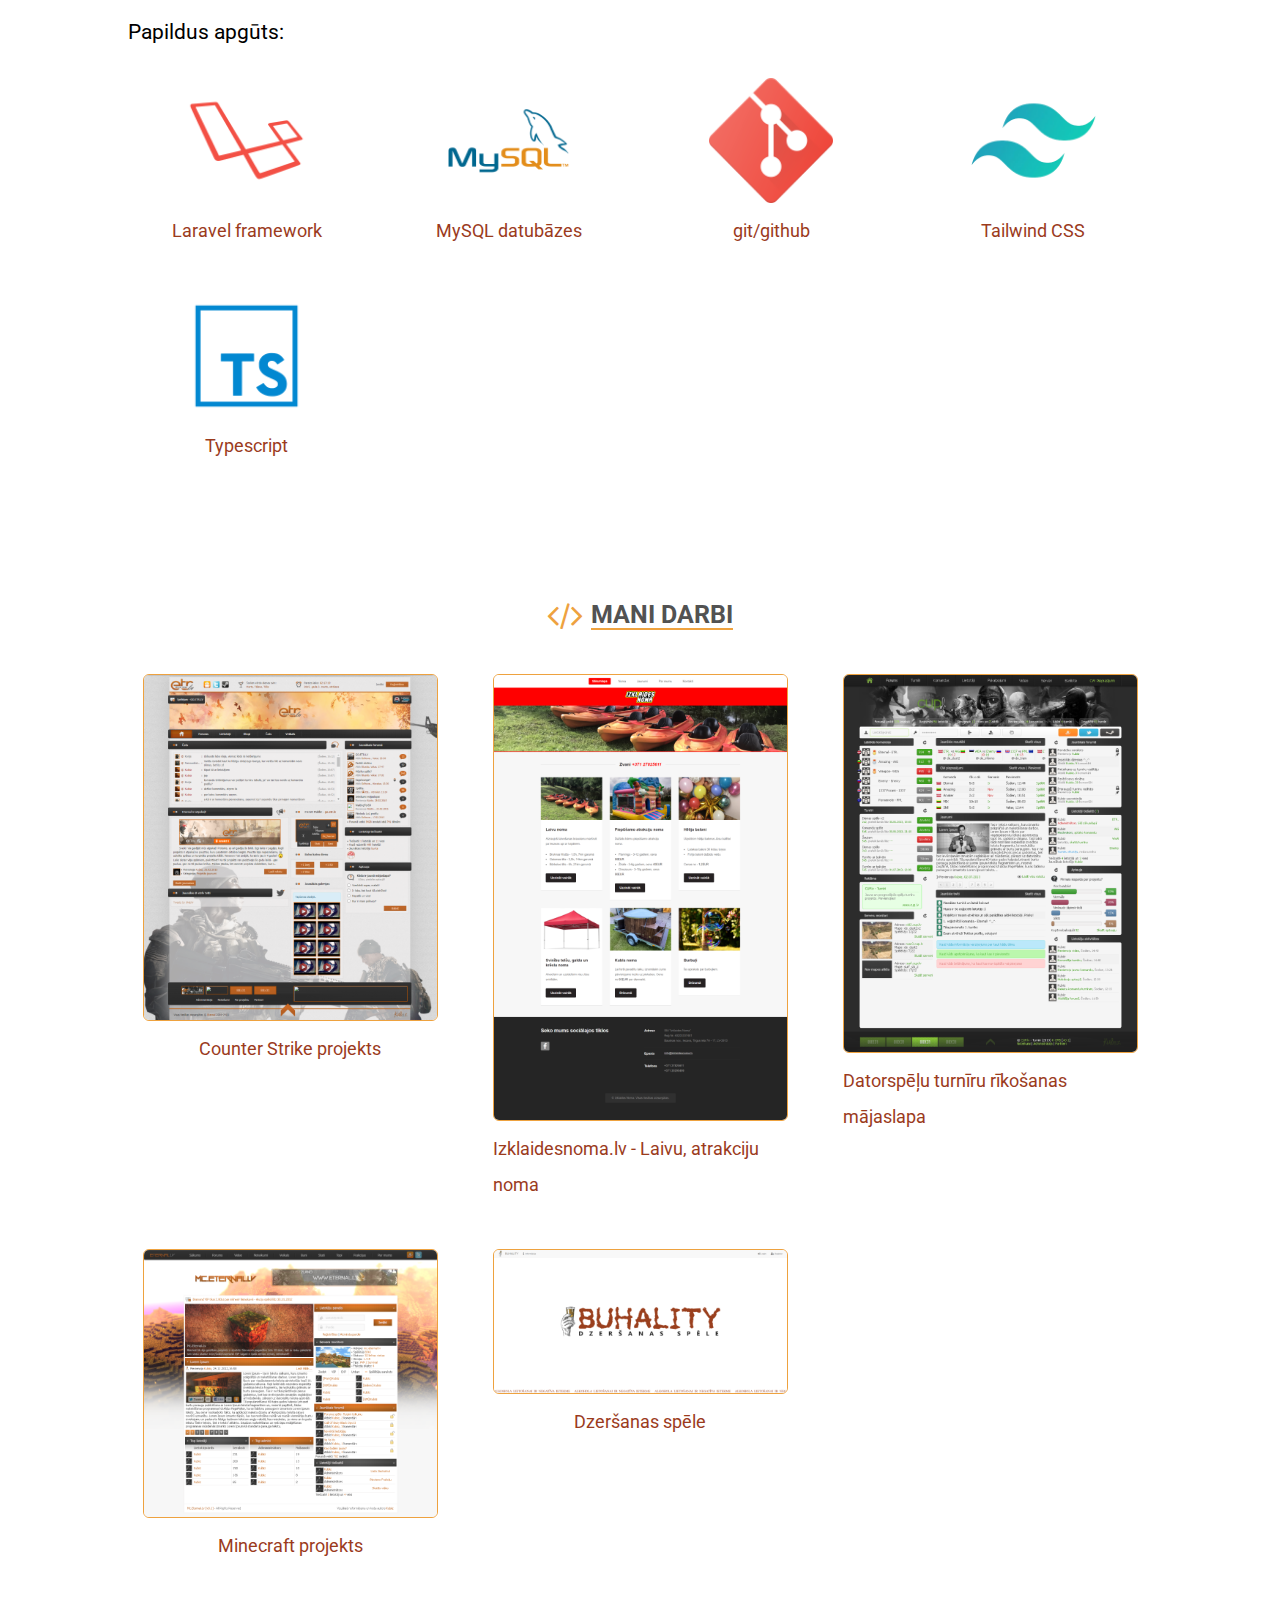
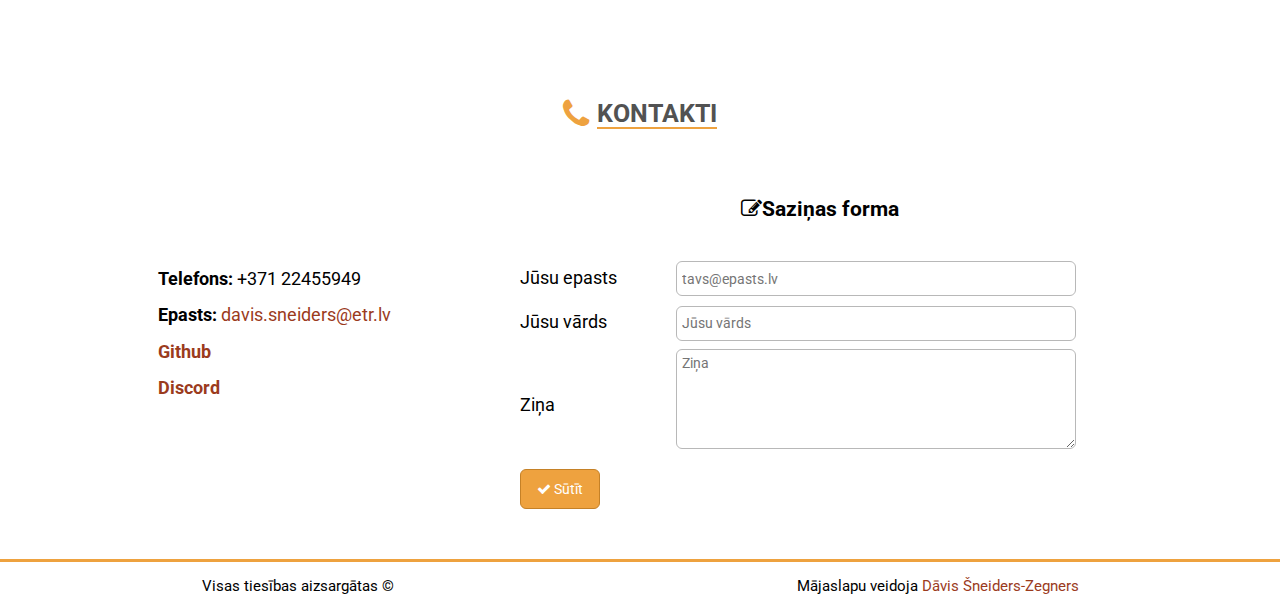
==== commit 79d2c275: "edit contact form style" ====
--- a/Portfolio/index.html
+++ b/Portfolio/index.html
@@ -9,9 +9,9 @@
 	<meta name="viewport" content="width=device-width, initial-scale=1.0">
 	<!-- Favicon ikona interesantākam skatam browserī -->
 	<title>Portfolio</title>
-	<link rel="stylesheet" href="assets/css/font-awesome.min.css">
 	<link rel="stylesheet" href="assets/css/style.css">
 	<link rel="stylesheet" href="assets/css/responsive.css">
+	<link rel="stylesheet" href="assets/css/font-awesome.min.css">
 	<link rel="stylesheet" href="https://cdn.jsdelivr.net/npm/@fancyapps/ui@5.0/dist/fancybox/fancybox.css"/>
 </head>
 <body>
@@ -45,7 +45,7 @@
 			<div class="small" data-text="Portfolio"></div>
 		</div>
 	</header>
-	<!--
+	
 	<section id="aboutme">
 		<h1><i class="fa fa-history fa-lg"></i>Par mani</h1>
 		<div class="box">
@@ -156,38 +156,35 @@
 			</div>
 		</div>
 	</section>
--->
 	<section id="contacts">
 		<h1><i class="fa fa-phone fa-lg"></i>Kontakti</h1>
 		<div class="box">
 			<div class="contact">
 				<b>Telefons:</b> +371 22455949<br />
 				<b>Epasts:</b> <a href="mailto:davis.sneiders@etr.lv">davis.sneiders@etr.lv</a><br />
-				<b>Github:</b> <a href="https://github.com/Kubiiz">būs links</a><br />
-				<b>Discord:</b> <a href="http://discordapp.com/users/kubiiz">būs links</a><br />
+				<a href="https://github.com/Kubiiz"><b>Github</b></a><br />
+			 	<a href="http://discordapp.com/users/kubiiz"><b>Discord</b></a><br />
 			</div>
-			<form method="POST" action="modules/contact.php">
-				<label for="email" class="col-md-4 control-label">Tavs epasts</label>
-				<div class="form">
-					<input id="email" type="email" class="form-control " name="email" value="" placeholder="tavs@epasts.lv" required>
-				</div>
-				<label for="name" class="col-md-4 control-label">Vārds</label>
-				<div class="form">
-					<input id="name" type="text" class="form-control " name="name" value="" placeholder="Jūsu vārds" required>
-				</div>
-				
-				<label for="comment" class="col-md-4 control-label">Ziņa</label>
-				<div class="form">
-					<textarea name="comment" class="form-control" id="exampleFormControlTextarea1"></textarea>
-					<span class="text-danger"></span>
-				</div>
-				
-				<div class="form-group">
-					<button type="submit" class="btn btn-primary">
+			<div class="form">
+				<div class="contact-form"><i class="fa fa-pencil-square-o"></i> Saziņas forma</div>
+				<form method="POST" action="modules/contact.php">
+					<label for="email" class="label">Jūsu epasts</label>
+					<div class="form">
+						<input id="email" type="email" name="email" value="" placeholder="tavs@epasts.lv" required>
+					</div>
+					<label for="name" class="label">Jūsu vārds</label>
+					<div class="form">
+						<input id="name" type="text" name="name" value="" placeholder="Jūsu vārds" required>
+					</div>
+					<label for="comment" class="label">Ziņa</label>
+					<div class="form">
+						<textarea name="comment" placeholder="Ziņa"></textarea>
+					</div>
+					<button type="submit">
 						<i class="fa fa-check"></i> Sūtīt
 					</button>
-				</div>
-			</form>
+				</form>
+			</div>
 		</div>
 	</section>
 	<footer>
--- a/Portfolio/assets/css/style.css
+++ b/Portfolio/assets/css/style.css
@@ -158,7 +158,6 @@
     padding: 20px 0;
     width: 80vw;
     margin: 0 auto;
-    background-color: #fff2e1;
 }
 
 section h1 {
@@ -265,12 +264,74 @@
 
 #contacts .box {
     display: grid;
-    grid-template-columns: auto auto;
+    grid-template-columns: 40% 60%;
     align-items: center;
 }
 
 #contacts .box .contact {
     margin-left: 30px;
+}
+
+#contacts .contact-form {
+    display: flex;
+    justify-content: center;
+    align-items: center;
+    margin: 30px 0;
+    font-size: 1.5rem;
+    font-weight: bold;
+}
+
+#contacts form {
+    display: grid;
+    grid-template-columns: 25% 75%;
+    align-items: center;
+    justify-content: center;
+    gap: 8px;
+}
+
+#contacts form input {
+    width: 100%;
+    max-width: 400px;
+    height: 35px;
+    padding-left: 5px;
+    border: 1px solid rgb(184, 184, 184);
+    border-radius: 6px;
+    font-size: 1rem;
+    font-family: "Roboto", sans-serif;
+}
+
+#contacts form textarea {
+    width: 100%;
+    max-width: 400px;
+    height: 100px;
+    padding: 5px;
+    border: 1px solid rgb(184, 184, 184);
+    border-radius: 6px;
+    font-size: 1rem;
+    font-family: "Roboto", sans-serif;
+    transition: 0.3s;
+}
+
+#contacts form input:hover,
+#contacts form textarea:hover {
+    border: 1px solid rgb(231, 148, 22);
+}
+
+#contacts form button {
+    width: 80px;
+    height: 40px;
+    background-color: #eea23f;
+    color: #fff;
+    border: 1px solid #c58127;
+    border-radius: 6px;
+    font-size: 1rem;
+    font-family: "Roboto", sans-serif;
+    cursor: pointer;
+    transition: 0.3s;
+}
+
+#contacts form button:hover {
+    background-color: #d88e2c;
 }
 
 footer {
@@ -319,7 +380,7 @@
 
 @keyframes pulse {
     0% {
-      transform: scale(1);
+        transform: scale(1);
     }
     50% {
       transform: scale(1.15);
@@ -327,7 +388,7 @@
     100% {
       transform: scale(1);
     }
-  }
+}
 
 .clear {
     clear: both;
--- a/Portfolio/assets/css/responsive.css
+++ b/Portfolio/assets/css/responsive.css
@@ -40,6 +40,10 @@
         grid-template-columns: 50% 50%;
         gap: 10px;
     }
+
+    #contacts .box{
+        grid-template-columns: 100%;
+    }
 }
 
 @media screen and (max-width: 768px) {
@@ -77,13 +81,13 @@
         gap: 0;
     }
 
+    #contacts form label {
+        margin-bottom: -10px;
+    }
+
     #backtotop {
         width: 55px;
         height: 55px;
-    }
-
-    #contacts .box{
-        grid-template-columns: 100%;
     }
 
     footer {
@@ -106,4 +110,8 @@
     header .text .small{
         font-size: 2rem;
     }
+
+    #contacts form {
+        grid-template-columns: 100%;
+    }
 }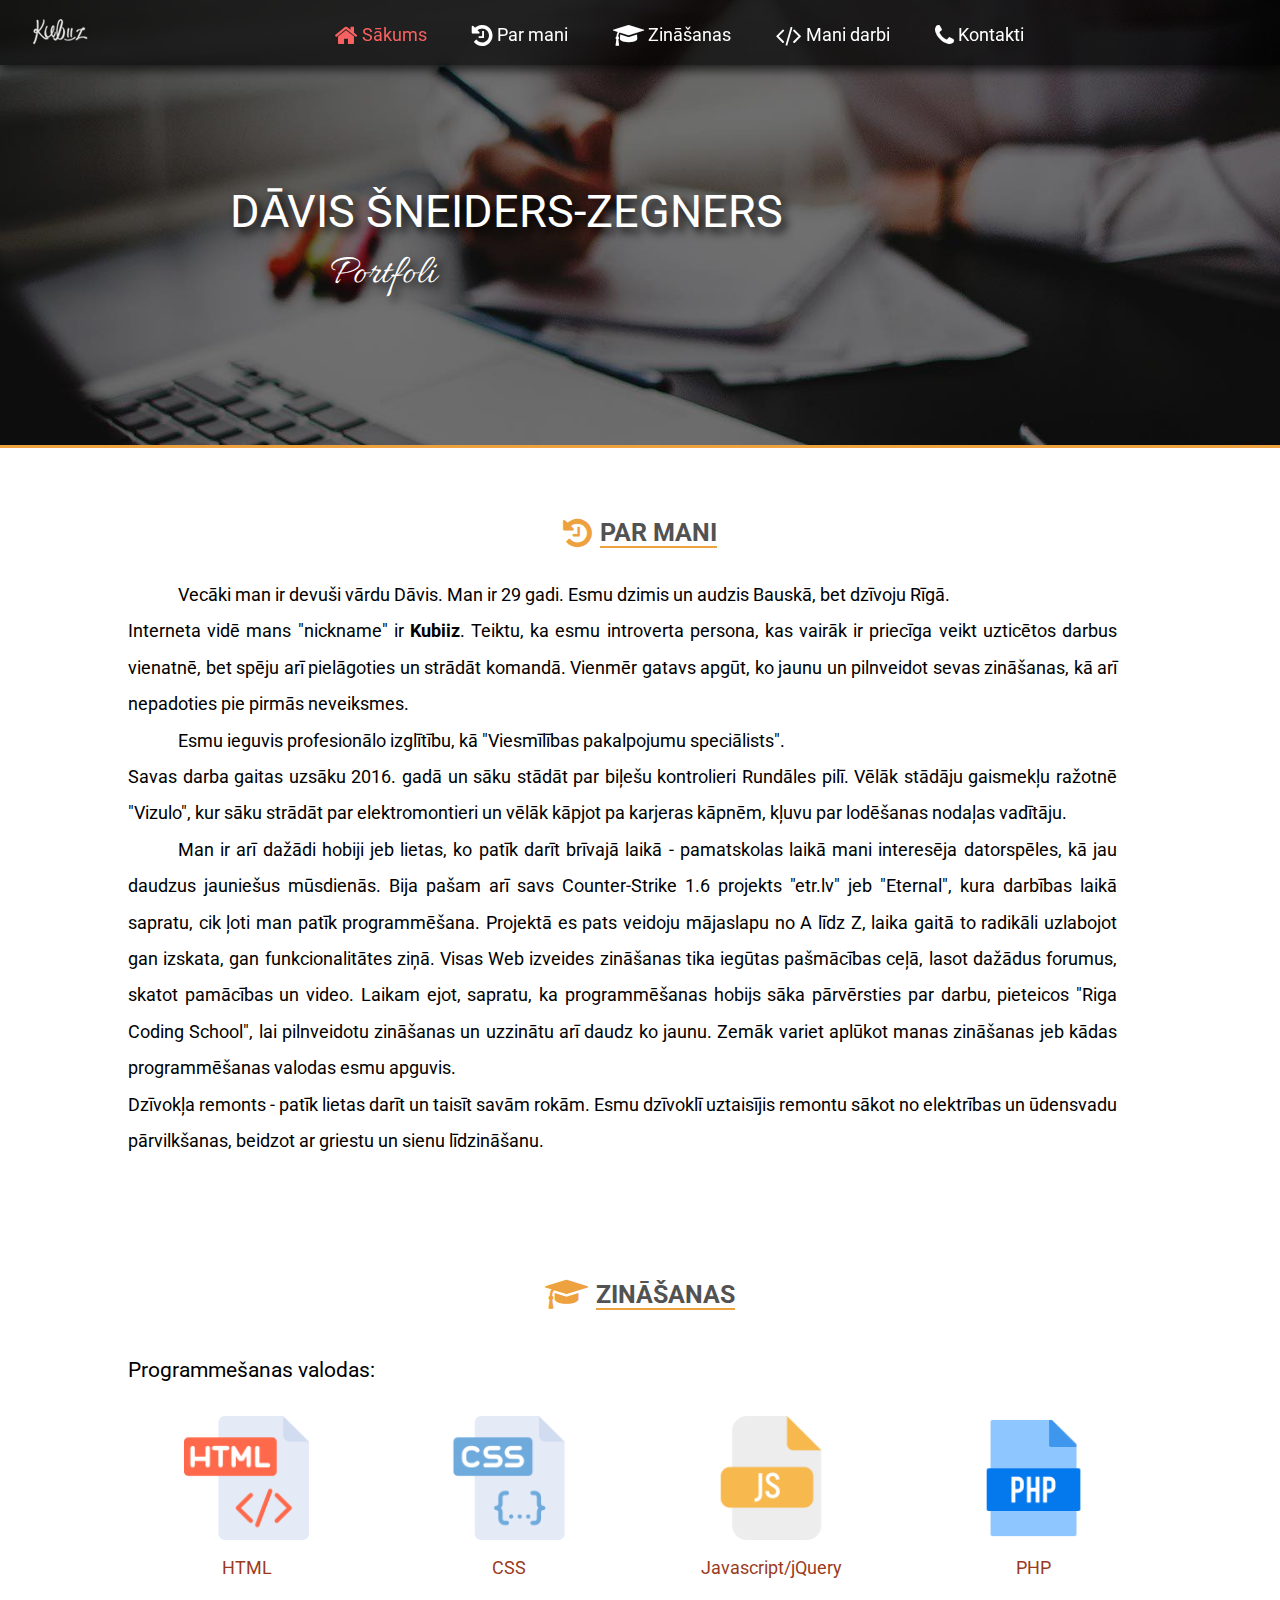
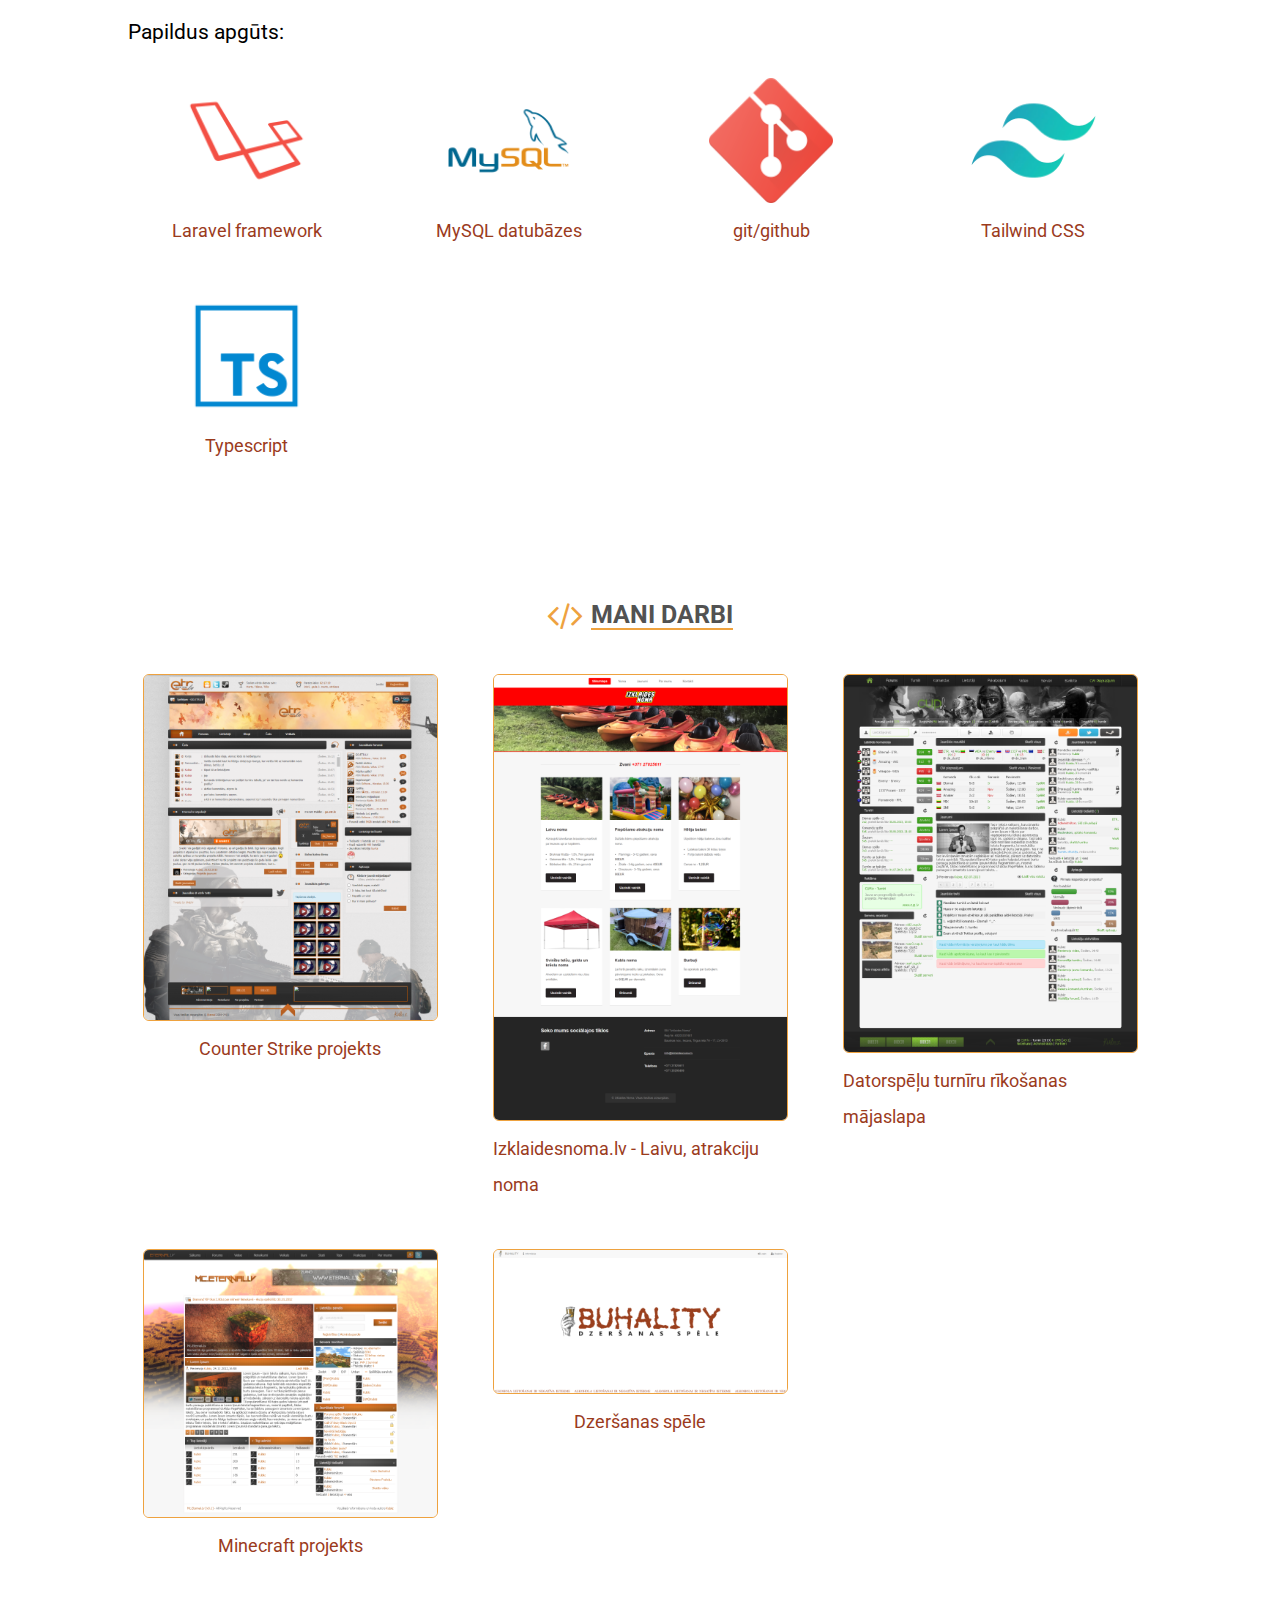
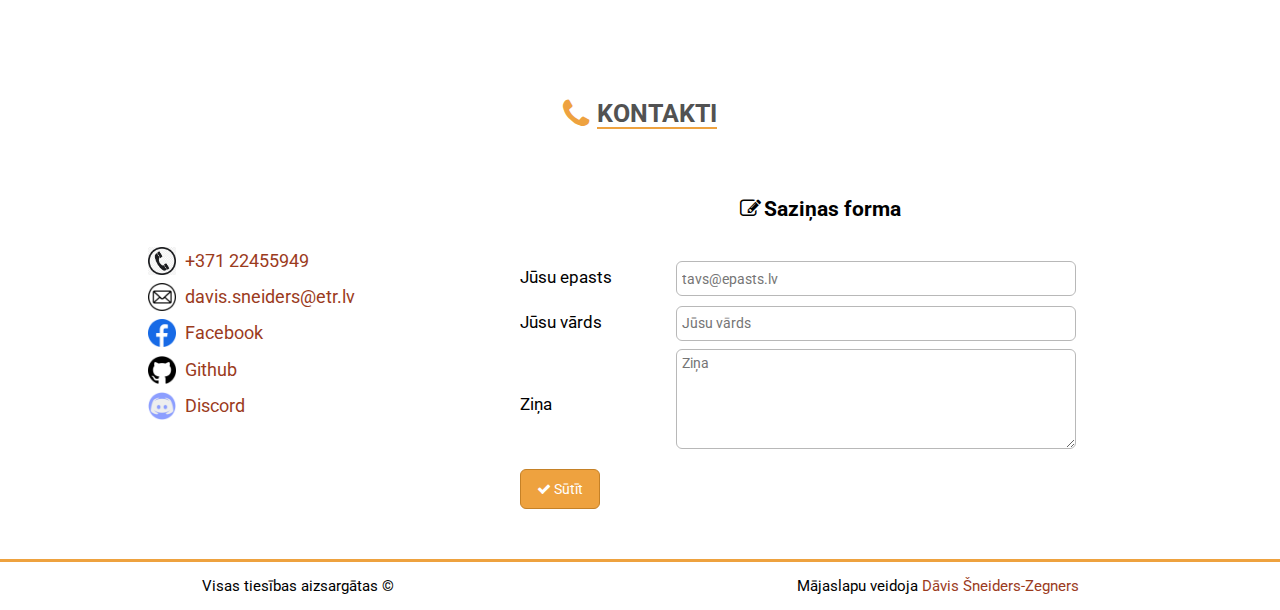
==== commit 9134f42c: "add final touches" ====
--- a/Portfolio/index.html
+++ b/Portfolio/index.html
@@ -160,10 +160,11 @@
 		<h1><i class="fa fa-phone fa-lg"></i>Kontakti</h1>
 		<div class="box">
 			<div class="contact">
-				<b>Telefons:</b> +371 22455949<br />
-				<b>Epasts:</b> <a href="mailto:davis.sneiders@etr.lv">davis.sneiders@etr.lv</a><br />
-				<a href="https://github.com/Kubiiz"><b>Github</b></a><br />
-			 	<a href="http://discordapp.com/users/kubiiz"><b>Discord</b></a><br />
+				<img src="assets/images/icons/phone.png" alt=""> <a href="tel:+371 22455949">+371 22455949</a><br />
+				<img src="assets/images/icons/email.png" alt=""> <a href="mailto:davis.sneiders@etr.lv">davis.sneiders@etr.lv</a><br />
+				<img src="assets/images/icons/facebook.png" alt=""> <a href="https://www.facebook.com/kubiizlv">Facebook</a><br />
+				<img src="assets/images/icons/github.png" alt=""> <a href="https://github.com/Kubiiz">Github</a><br />
+				<img src="assets/images/icons/discord.png" alt=""> <a href="http://discordapp.com/users/kubiiz">Discord</a><br />
 			</div>
 			<div class="form">
 				<div class="contact-form"><i class="fa fa-pencil-square-o"></i> Saziņas forma</div>
--- a/Portfolio/assets/css/style.css
+++ b/Portfolio/assets/css/style.css
@@ -269,7 +269,15 @@
 }
 
 #contacts .box .contact {
-    margin-left: 30px;
+    margin-left: 20px;
+    line-height: 2;
+}
+
+#contacts .box .contact img {
+    width: 28px;
+    vertical-align: -8px;
+    margin: 0 5px 0 0;
+    cursor: pointer;
 }
 
 #contacts .contact-form {
@@ -279,6 +287,10 @@
     margin: 30px 0;
     font-size: 1.5rem;
     font-weight: bold;
+}
+
+#contacts .contact-form i {
+    margin-right: 3px;
 }
 
 #contacts form {
@@ -328,6 +340,11 @@
     font-family: "Roboto", sans-serif;
     cursor: pointer;
     transition: 0.3s;
+}
+
+#contacts label {
+    font-size: 1.2rem;
+    font-family: "Roboto", sans-serif;
 }
 
 #contacts form button:hover {
